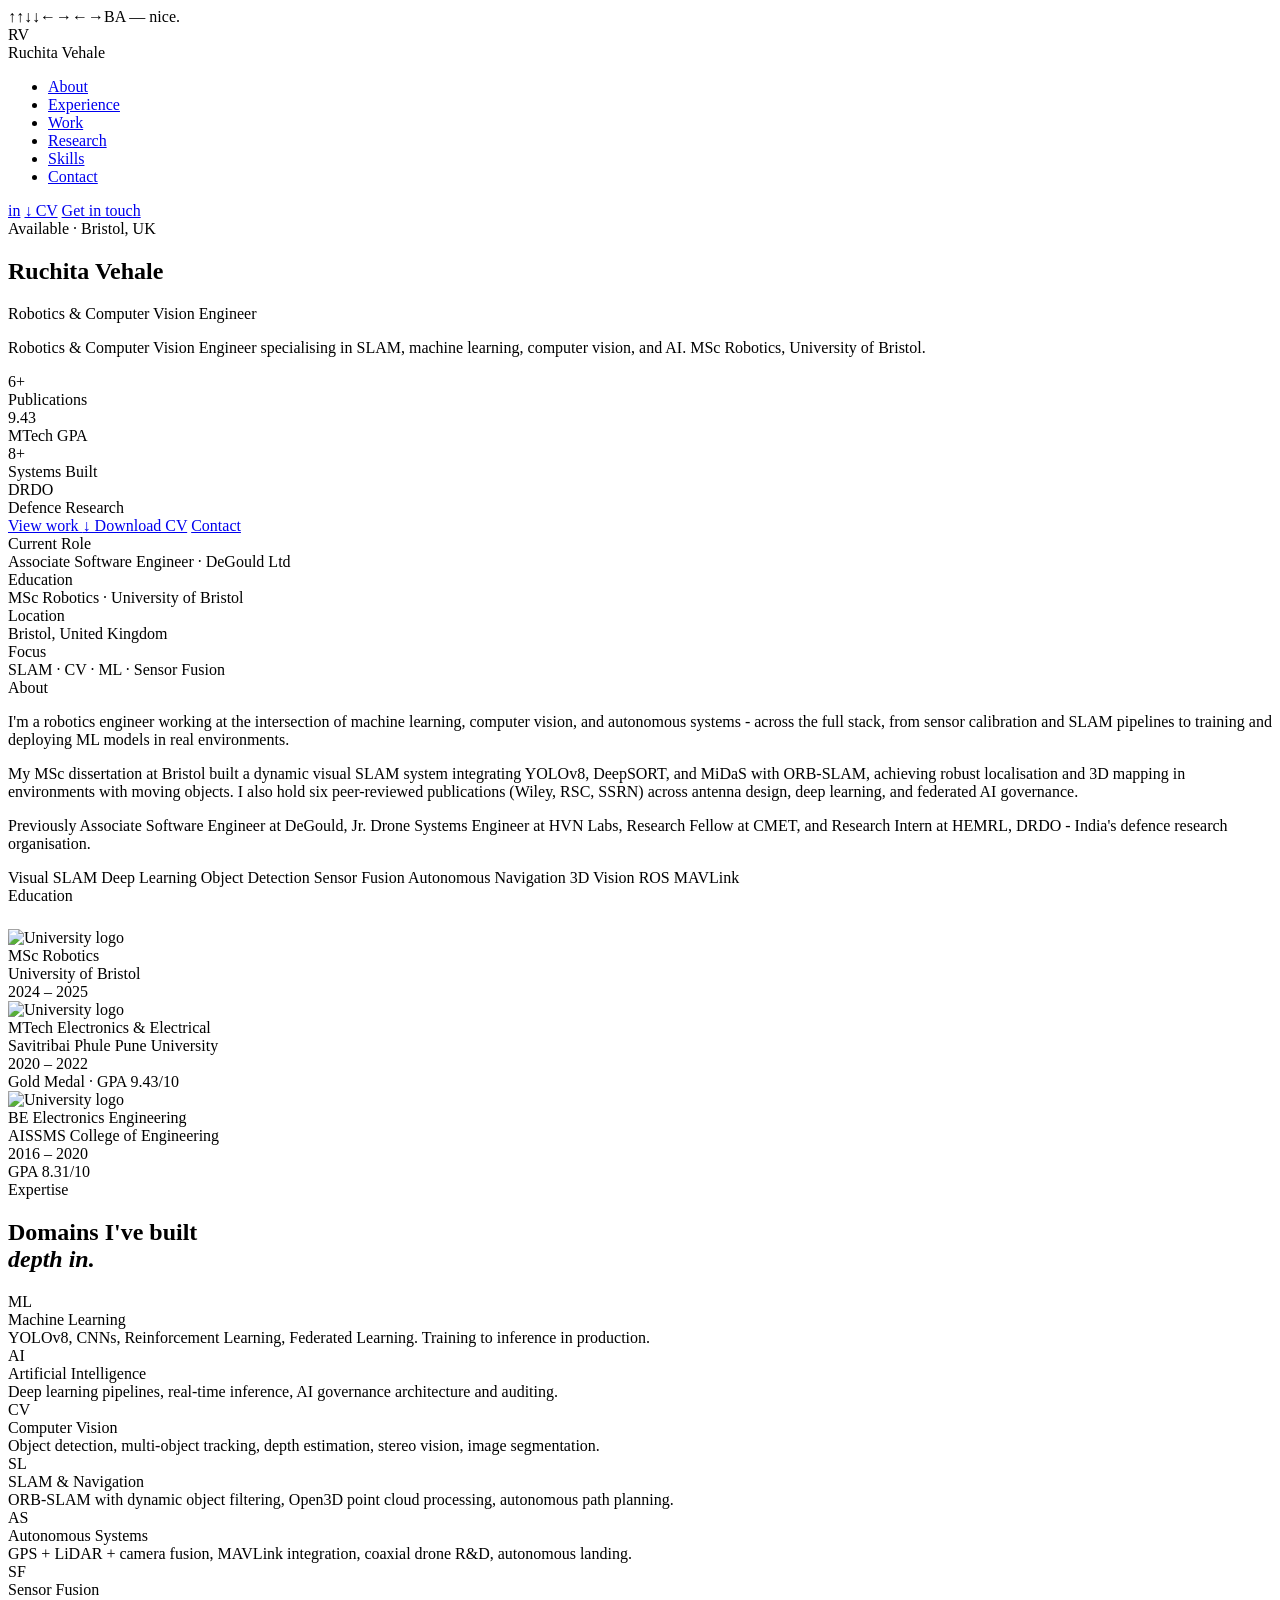
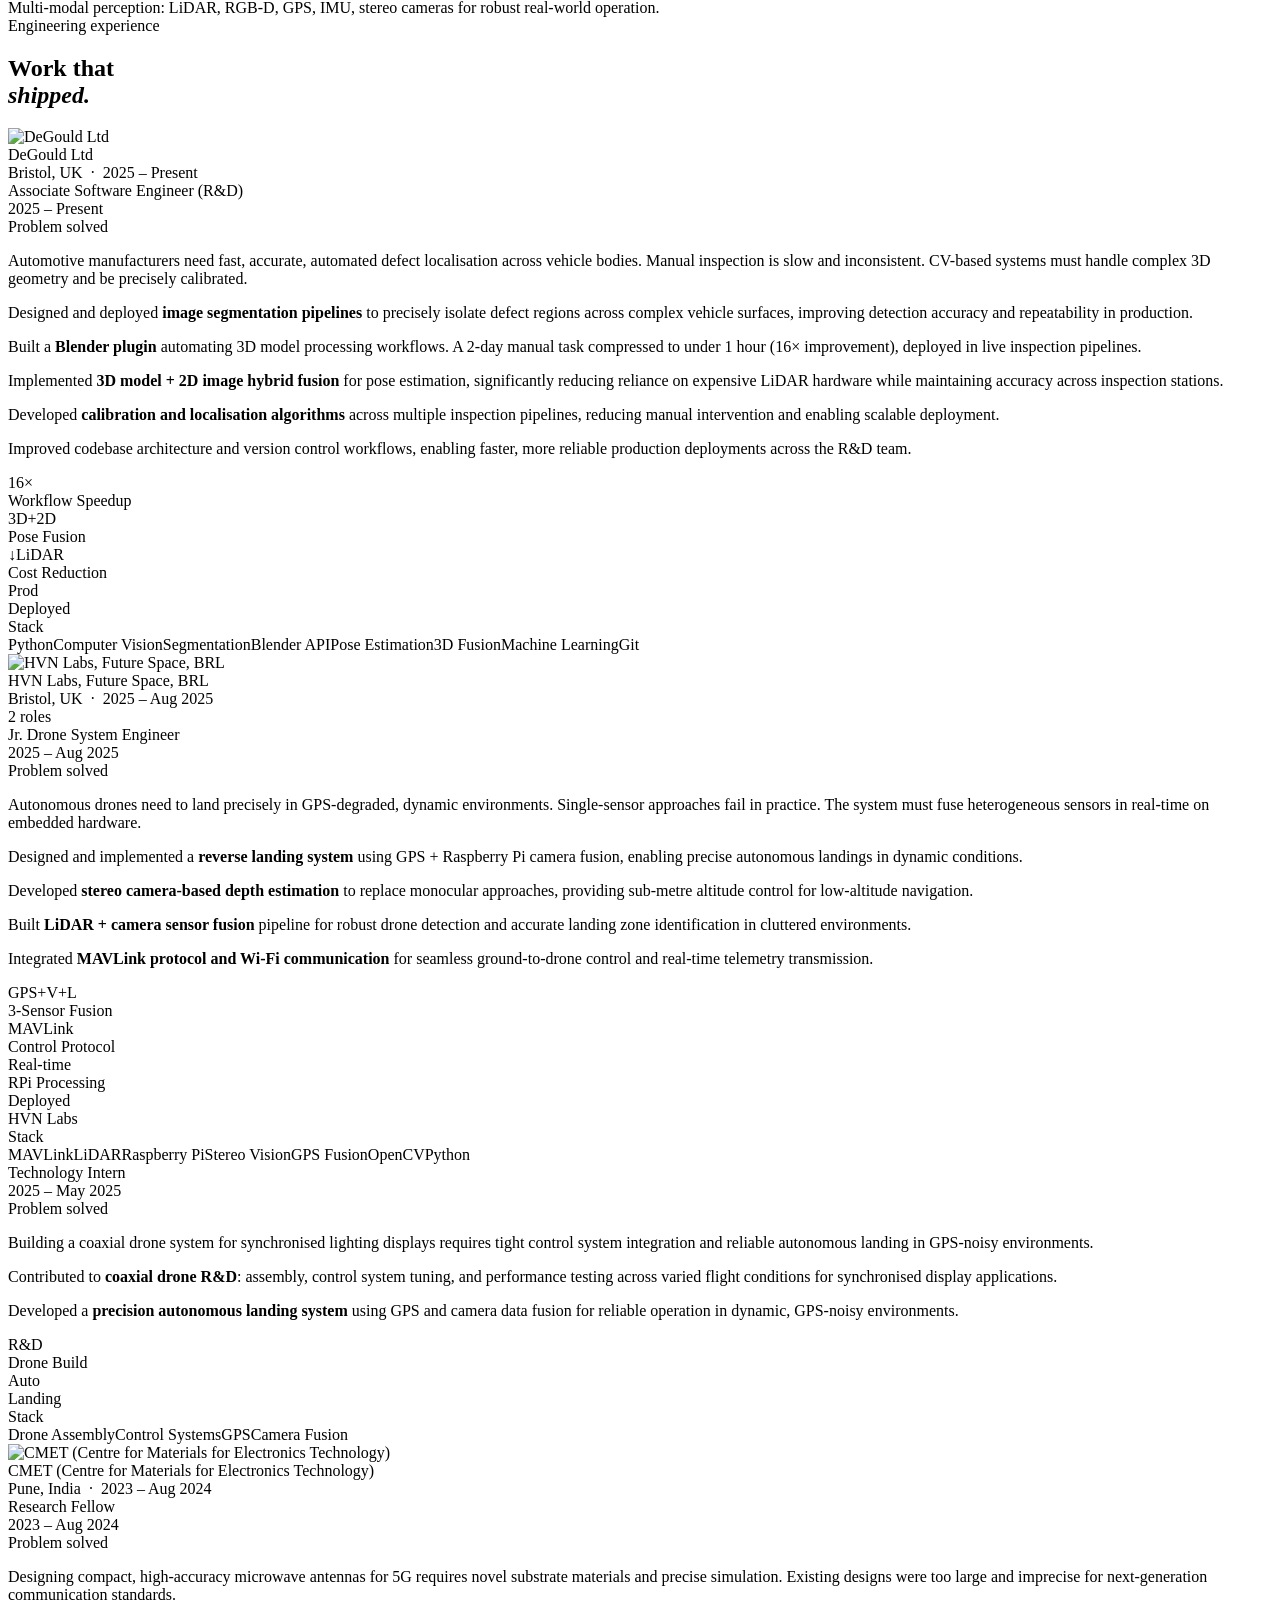
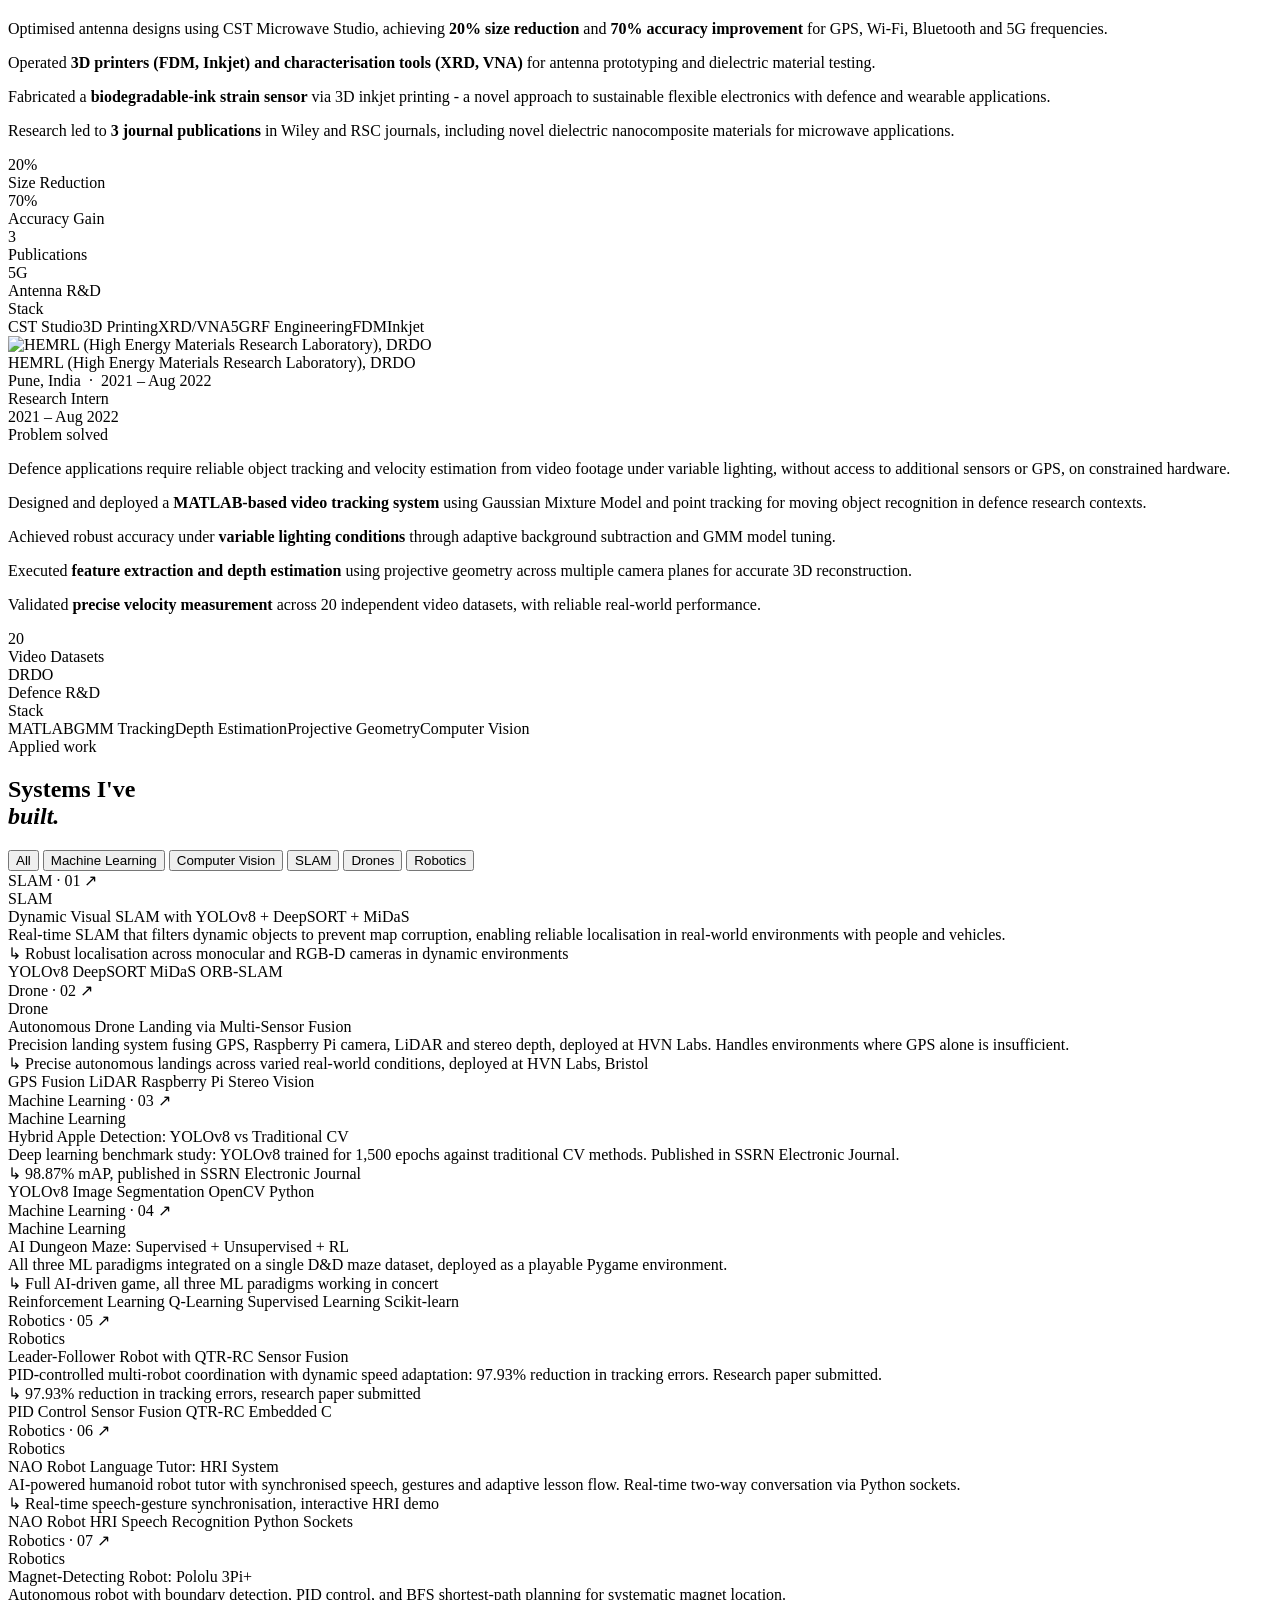
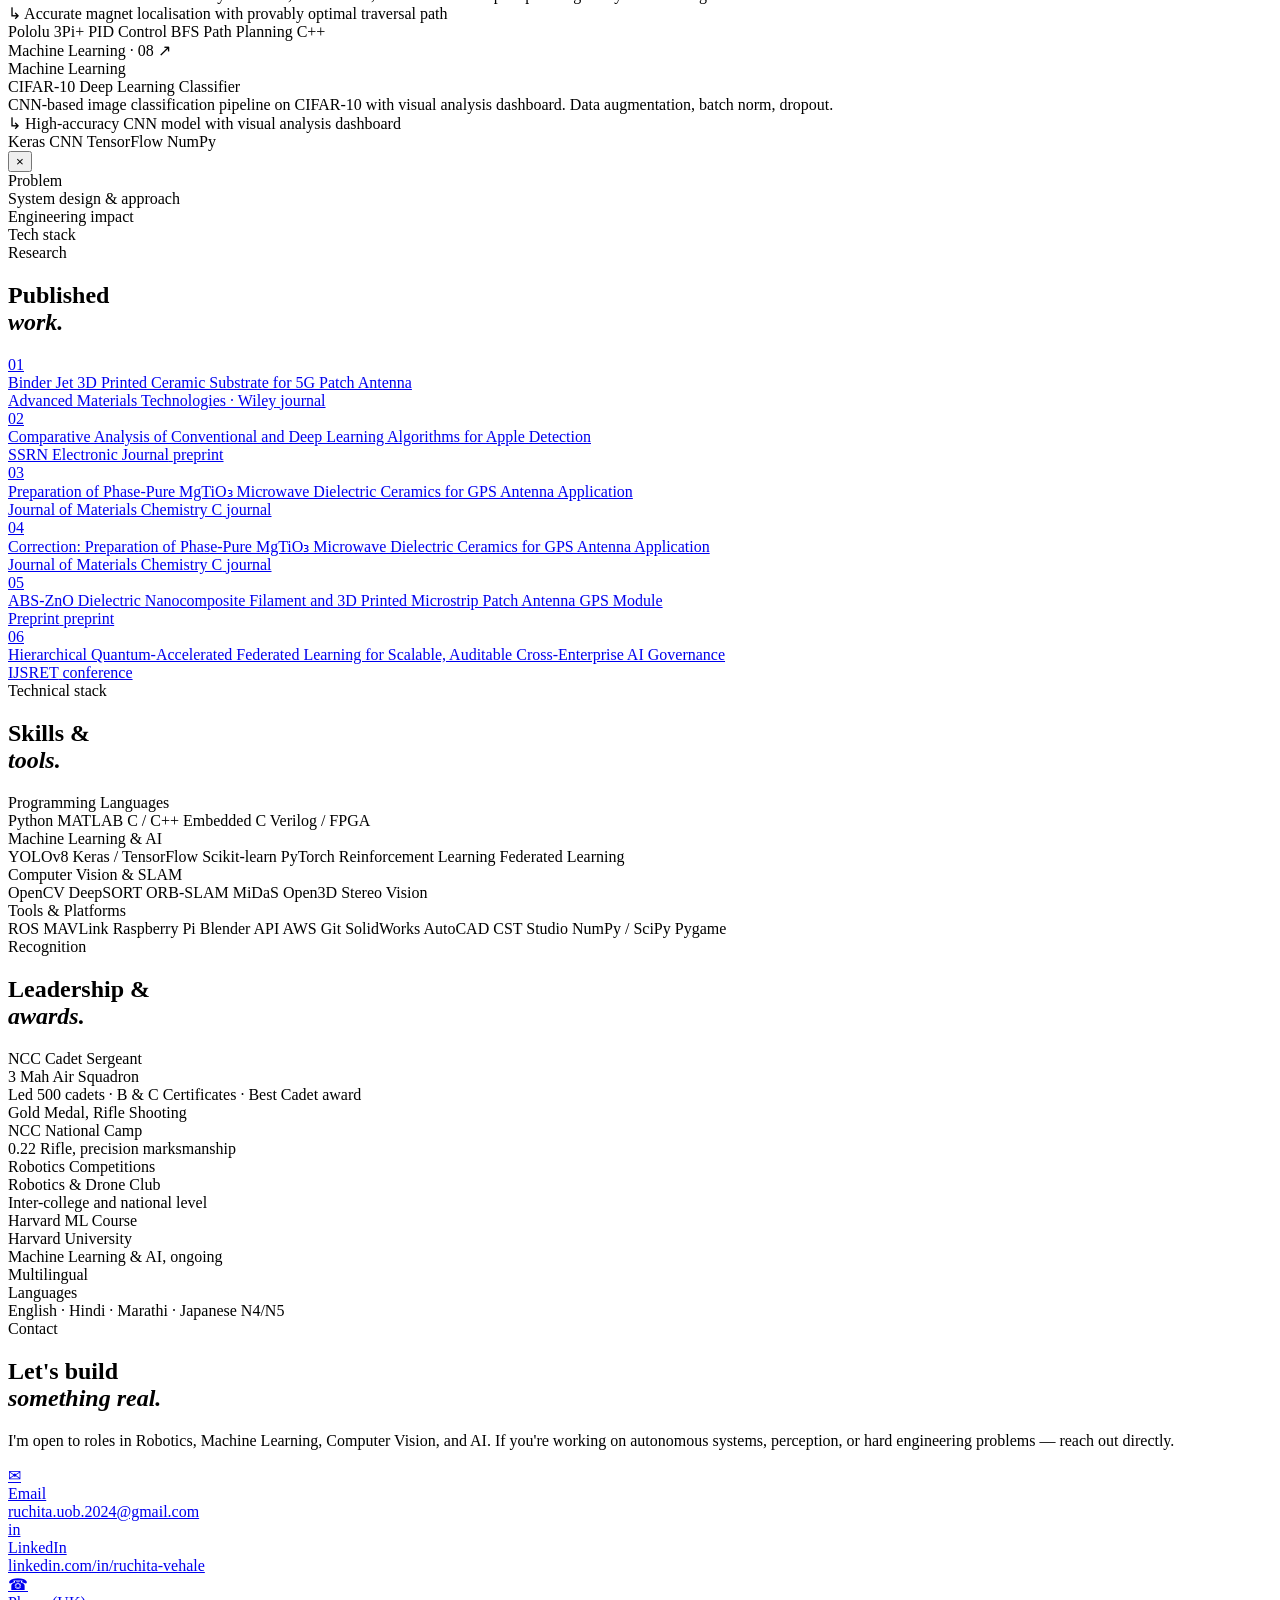
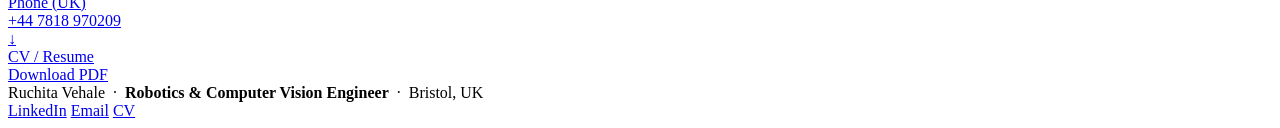
==== public/index.html @ 8216a01f "Sarang-portfolio" ====
<!DOCTYPE html>
<html lang="en-GB">
<head>
	<meta name="generator" content="Hugo 0.161.1"><script src="/livereload.js?mindelay=10&amp;v=2&amp;port=1313&amp;path=livereload" data-no-instant defer></script>
  <meta charset="UTF-8">
  <meta name="viewport" content="width=device-width, initial-scale=1.0">
  <meta name="description" content="Robotics &amp; Computer Vision Engineer · Robotics &amp; Computer Vision Engineer specialising in SLAM, machine learning, computer vision, and AI. MSc Robotics, University of Bristol.">
  <meta property="og:title" content="Ruchita Vehale — Robotics &amp; Computer Vision Engineer">
  <meta property="og:description" content="Robotics &amp; Computer Vision Engineer specialising in SLAM, machine learning, computer vision, and AI. MSc Robotics, University of Bristol.">
  <title>Ruchita Vehale — Robotics &amp; Computer Vision Engineer</title>
  <link rel="preconnect" href="https://fonts.googleapis.com">
  <link rel="preconnect" href="https://fonts.gstatic.com" crossorigin>
  <link href="https://fonts.googleapis.com/css2?family=Cormorant+Garamond:ital,wght@0,300;0,400;0,600;1,300;1,400&family=DM+Mono:wght@300;400;500&family=Outfit:wght@300;400;500&display=swap" rel="stylesheet">
  <link rel="stylesheet" href="/css/main.css">
</head>
<body>

<div id="cur"></div>
<div id="cur-ring"></div>


<div class="konami-flash"></div>
<div class="konami-msg">↑↑↓↓←→←→BA — nice.</div>

<nav id="nav">
  <div class="nav-inner">
    <div class="nav-logo">
      <div class="nav-mark" title="Triple-click me">RV</div>
      Ruchita Vehale
    </div>
    <ul class="nav-links">
      <li><a href="#about">About</a></li>
      <li><a href="#experience">Experience</a></li>
      <li><a href="#projects">Work</a></li>
      <li><a href="#publications">Research</a></li>
      <li><a href="#skills">Skills</a></li>
      <li><a href="#contact">Contact</a></li>
    </ul>
    <div class="nav-end">
      
      <a href="https://www.linkedin.com/in/ruchita-vehale" target="_blank" rel="noopener" class="nav-li">in</a>
      
      
      <a href="/files/Ruchita_Vehale_Resume.pdf" download class="nav-cv nav-cv-gold">↓&thinsp;CV</a>
      
      <a href="#contact" class="nav-hire"
         onclick="event.preventDefault();document.getElementById('contact').scrollIntoView({behavior:'smooth'})">
        Get in touch
      </a>
    </div>
  </div>
</nav>





<section id="hero" class="z1">

  <div class="hero-content">
    
    <div class="avail">
      <span class="avail-dot"></span>
      Available · Bristol, UK
    </div>
    

    <h1 class="hero-h">
      Ruchita Vehale
    </h1>

    <div class="hero-role">Robotics &amp; Computer Vision Engineer</div>

    <p class="hero-desc">Robotics &amp; Computer Vision Engineer specialising in SLAM, machine learning, computer vision, and AI. MSc Robotics, University of Bristol.</p>

    
    <div class="hero-stats">
      
      <div class="hs-item">
        <div class="hs-val">6&#43;</div>
        <div class="hs-lbl">Publications</div>
      </div>
      
      <div class="hs-item">
        <div class="hs-val">9.43</div>
        <div class="hs-lbl">MTech GPA</div>
      </div>
      
      <div class="hs-item">
        <div class="hs-val">8&#43;</div>
        <div class="hs-lbl">Systems Built</div>
      </div>
      
      <div class="hs-item">
        <div class="hs-val">DRDO</div>
        <div class="hs-lbl">Defence Research</div>
      </div>
      
    </div>

    <div class="hero-ctas">
      <a href="#projects" class="btn btn-a"
         onclick="event.preventDefault();document.getElementById('projects').scrollIntoView({behavior:'smooth'})">
        View work
      </a>
      
      <a href="/files/Ruchita_Vehale_Resume.pdf" download class="btn btn-c">↓ Download CV</a>
      
      <a href="#contact" class="btn btn-b"
         onclick="event.preventDefault();document.getElementById('contact').scrollIntoView({behavior:'smooth'})">
        Contact
      </a>
    </div>
  </div>

  
  <div class="hero-meta">
    <div class="hero-meta-item">
      <div class="hmi-key">Current Role</div>
      <div class="hmi-val">Associate Software Engineer · DeGould Ltd</div>
    </div>
    <div class="hero-meta-item">
      <div class="hmi-key">Education</div>
      <div class="hmi-val">MSc Robotics · University of Bristol</div>
    </div>
    <div class="hero-meta-item">
      <div class="hmi-key">Location</div>
      <div class="hmi-val">Bristol, United Kingdom</div>
    </div>
    <div class="hero-meta-item">
      <div class="hmi-key">Focus</div>
      <div class="hmi-val">SLAM · CV · ML · Sensor Fusion</div>
    </div>
  </div>
</section>


<section id="about" class="z1 alt pad">
  <div class="w">
    <div class="label rv">About</div>
    <div class="about-grid">
      <div class="about-text rv">
        <p>I&#39;m a robotics engineer working at the intersection of machine learning, computer vision, and autonomous systems - across the full stack, from sensor calibration and SLAM pipelines to training and deploying ML models in real environments.</p>
        <p>My MSc dissertation at Bristol built a dynamic visual SLAM system integrating YOLOv8, DeepSORT, and MiDaS with ORB-SLAM, achieving robust localisation and 3D mapping in environments with moving objects. I also hold six peer-reviewed publications (Wiley, RSC, SSRN) across antenna design, deep learning, and federated AI governance.</p>
        <p>Previously Associate Software Engineer at DeGould, Jr. Drone Systems Engineer at HVN Labs, Research Fellow at CMET, and Research Intern at HEMRL, DRDO - India&#39;s defence research organisation.</p>
        <div class="about-tags">
          <span class="atag">Visual SLAM</span>
          <span class="atag">Deep Learning</span>
          <span class="atag">Object Detection</span>
          <span class="atag">Sensor Fusion</span>
          <span class="atag">Autonomous Navigation</span>
          <span class="atag">3D Vision</span>
          <span class="atag">ROS</span>
          <span class="atag">MAVLink</span>
        </div>
      </div>
      <div class="rv d1">
        <div class="label" style="margin-bottom:24px;">Education</div>
        <div class="edu-stack">
          
          <div class="edu-item">
            <div class="edu-header">
              <img src="/images/logo-bristol.png" alt="University logo" class="edu-logo">
              <div class="edu-info">
                <div class="edu-deg">MSc Robotics</div>
                <div class="edu-sch">University of Bristol</div>
                <div class="edu-date">2024 – 2025</div>
                
              </div>
            </div>
          </div>
          
          <div class="edu-item">
            <div class="edu-header">
              <img src="/images/logo-sppu.png" alt="University logo" class="edu-logo">
              <div class="edu-info">
                <div class="edu-deg">MTech Electronics &amp; Electrical</div>
                <div class="edu-sch">Savitribai Phule Pune University</div>
                <div class="edu-date">2020 – 2022</div>
                <div class="edu-note">Gold Medal · GPA 9.43/10</div>
              </div>
            </div>
          </div>
          
          <div class="edu-item">
            <div class="edu-header">
              <img src="/images/logo-aissms.png" alt="University logo" class="edu-logo">
              <div class="edu-info">
                <div class="edu-deg">BE Electronics Engineering</div>
                <div class="edu-sch">AISSMS College of Engineering</div>
                <div class="edu-date">2016 – 2020</div>
                <div class="edu-note">GPA 8.31/10</div>
              </div>
            </div>
          </div>
          
        </div>
      </div>
    </div>
  </div>
</section>


<section id="expertise" class="z1 alt pad">
  <div class="w">
    <div class="label rv">Expertise</div>
    <h2 class="display rv">Domains I've built<br><em>depth in.</em></h2>
    <div class="exp-grid">
      
      <div class="ex-card rv">
        <div class="ex-glyph">ML</div>
        <div class="ex-title">Machine Learning</div>
        <div class="ex-desc">YOLOv8, CNNs, Reinforcement Learning, Federated Learning. Training to inference in production.</div>
      </div>
      
      <div class="ex-card rv">
        <div class="ex-glyph">AI</div>
        <div class="ex-title">Artificial Intelligence</div>
        <div class="ex-desc">Deep learning pipelines, real-time inference, AI governance architecture and auditing.</div>
      </div>
      
      <div class="ex-card rv">
        <div class="ex-glyph">CV</div>
        <div class="ex-title">Computer Vision</div>
        <div class="ex-desc">Object detection, multi-object tracking, depth estimation, stereo vision, image segmentation.</div>
      </div>
      
      <div class="ex-card rv">
        <div class="ex-glyph">SL</div>
        <div class="ex-title">SLAM &amp; Navigation</div>
        <div class="ex-desc">ORB-SLAM with dynamic object filtering, Open3D point cloud processing, autonomous path planning.</div>
      </div>
      
      <div class="ex-card rv">
        <div class="ex-glyph">AS</div>
        <div class="ex-title">Autonomous Systems</div>
        <div class="ex-desc">GPS &#43; LiDAR &#43; camera fusion, MAVLink integration, coaxial drone R&amp;D, autonomous landing.</div>
      </div>
      
      <div class="ex-card rv">
        <div class="ex-glyph">SF</div>
        <div class="ex-title">Sensor Fusion</div>
        <div class="ex-desc">Multi-modal perception: LiDAR, RGB-D, GPS, IMU, stereo cameras for robust real-world operation.</div>
      </div>
      
    </div>
  </div>
</section>


<section id="experience" class="z1 pad">
  <div class="w">
    <div class="label rv">Engineering experience</div>
    <h2 class="display rv">Work that<br><em>shipped.</em></h2>

    
    

    
    
    
      
        
      
    
      
        
      
    
      
    
      
        
      
    
      
        
      
    

    <div class="exp-timeline rv">
      
        

        
        
        
          
            
          
        
          
        
          
        
          
        
          
        

        
        

        <div class="exp-company">

          
          <div class="exp-co-header">
            
            <img src="/images/logo-degould.png" alt="DeGould Ltd" class="exp-co-logo" loading="lazy">
            
            <div class="exp-co-info">
              <div class="exp-co-name">DeGould Ltd</div>
              <div class="exp-co-meta">
                Bristol, UK
                &nbsp;·&nbsp;
                 2025 – Present
              </div>
            </div>
            
          </div>

          
          <div class="exp-roles">
            
            <div class="exp-role">
              <div class="exp-role-grid">

                
                <div>
                  <div class="ep-role">Associate Software Engineer (R&amp;D)</div>
                  <div class="ep-meta"> 2025 – Present</div>
                  
                  <div class="ep-prob">
                    <div class="ep-prob-lbl">Problem solved</div>
                    <p>Automotive manufacturers need fast, accurate, automated defect localisation across vehicle bodies. Manual inspection is slow and inconsistent. CV-based systems must handle complex 3D geometry and be precisely calibrated.</p>
                  </div>
                  
                  <div class="ep-body"><p>Designed and deployed <strong>image segmentation pipelines</strong> to precisely isolate defect regions across complex vehicle surfaces, improving detection accuracy and repeatability in production.</p>
<p>Built a <strong>Blender plugin</strong> automating 3D model processing workflows. A 2-day manual task compressed to under 1 hour (16× improvement), deployed in live inspection pipelines.</p>
<p>Implemented <strong>3D model + 2D image hybrid fusion</strong> for pose estimation, significantly reducing reliance on expensive LiDAR hardware while maintaining accuracy across inspection stations.</p>
<p>Developed <strong>calibration and localisation algorithms</strong> across multiple inspection pipelines, reducing manual intervention and enabling scalable deployment.</p>
<p>Improved codebase architecture and version control workflows, enabling faster, more reliable production deployments across the R&amp;D team.</p>
</div>
                </div>

                
                <div>
                  
                  <div class="ep-imp">
                    
                    <div class="eib">
                      <div class="eib-v">16×</div>
                      <div class="eib-k">Workflow Speedup</div>
                    </div>
                    
                    <div class="eib">
                      <div class="eib-v">3D&#43;2D</div>
                      <div class="eib-k">Pose Fusion</div>
                    </div>
                    
                    <div class="eib">
                      <div class="eib-v">↓LiDAR</div>
                      <div class="eib-k">Cost Reduction</div>
                    </div>
                    
                    <div class="eib">
                      <div class="eib-v">Prod</div>
                      <div class="eib-k">Deployed</div>
                    </div>
                    
                  </div>
                  
                  
                  <div class="ep-stk-lbl">Stack</div>
                  <div class="ep-tags">
                    <span class="etag">Python</span><span class="etag">Computer Vision</span><span class="etag">Segmentation</span><span class="etag">Blender API</span><span class="etag">Pose Estimation</span><span class="etag">3D Fusion</span><span class="etag">Machine Learning</span><span class="etag">Git</span>
                  </div>
                  
                </div>

              </div>
            </div>
            
          </div>

        </div>
      
        

        
        
        
          
        
          
            
          
        
          
            
          
        
          
        
          
        

        
        

        <div class="exp-company">

          
          <div class="exp-co-header">
            
            <img src="/images/logo-hvn.svg" alt="HVN Labs, Future Space, BRL" class="exp-co-logo" loading="lazy">
            
            <div class="exp-co-info">
              <div class="exp-co-name">HVN Labs, Future Space, BRL</div>
              <div class="exp-co-meta">
                Bristol, UK
                &nbsp;·&nbsp;
                 2025 – Aug 2025
              </div>
            </div>
            
            <div class="exp-co-badge">2 roles</div>
            
          </div>

          
          <div class="exp-roles">
            
            <div class="exp-role">
              <div class="exp-role-grid">

                
                <div>
                  <div class="ep-role">Jr. Drone System Engineer</div>
                  <div class="ep-meta"> 2025 – Aug 2025</div>
                  
                  <div class="ep-prob">
                    <div class="ep-prob-lbl">Problem solved</div>
                    <p>Autonomous drones need to land precisely in GPS-degraded, dynamic environments. Single-sensor approaches fail in practice. The system must fuse heterogeneous sensors in real-time on embedded hardware.</p>
                  </div>
                  
                  <div class="ep-body"><p>Designed and implemented a <strong>reverse landing system</strong> using GPS + Raspberry Pi camera fusion, enabling precise autonomous landings in dynamic conditions.</p>
<p>Developed <strong>stereo camera-based depth estimation</strong> to replace monocular approaches, providing sub-metre altitude control for low-altitude navigation.</p>
<p>Built <strong>LiDAR + camera sensor fusion</strong> pipeline for robust drone detection and accurate landing zone identification in cluttered environments.</p>
<p>Integrated <strong>MAVLink protocol and Wi-Fi communication</strong> for seamless ground-to-drone control and real-time telemetry transmission.</p>
</div>
                </div>

                
                <div>
                  
                  <div class="ep-imp">
                    
                    <div class="eib">
                      <div class="eib-v">GPS&#43;V&#43;L</div>
                      <div class="eib-k">3-Sensor Fusion</div>
                    </div>
                    
                    <div class="eib">
                      <div class="eib-v">MAVLink</div>
                      <div class="eib-k">Control Protocol</div>
                    </div>
                    
                    <div class="eib">
                      <div class="eib-v">Real-time</div>
                      <div class="eib-k">RPi Processing</div>
                    </div>
                    
                    <div class="eib">
                      <div class="eib-v">Deployed</div>
                      <div class="eib-k">HVN Labs</div>
                    </div>
                    
                  </div>
                  
                  
                  <div class="ep-stk-lbl">Stack</div>
                  <div class="ep-tags">
                    <span class="etag">MAVLink</span><span class="etag">LiDAR</span><span class="etag">Raspberry Pi</span><span class="etag">Stereo Vision</span><span class="etag">GPS Fusion</span><span class="etag">OpenCV</span><span class="etag">Python</span>
                  </div>
                  
                </div>

              </div>
            </div>
            
            <div class="exp-role">
              <div class="exp-role-grid">

                
                <div>
                  <div class="ep-role">Technology Intern</div>
                  <div class="ep-meta"> 2025 – May 2025</div>
                  
                  <div class="ep-prob">
                    <div class="ep-prob-lbl">Problem solved</div>
                    <p>Building a coaxial drone system for synchronised lighting displays requires tight control system integration and reliable autonomous landing in GPS-noisy environments.</p>
                  </div>
                  
                  <div class="ep-body"><p>Contributed to <strong>coaxial drone R&amp;D</strong>: assembly, control system tuning, and performance testing across varied flight conditions for synchronised display applications.</p>
<p>Developed a <strong>precision autonomous landing system</strong> using GPS and camera data fusion for reliable operation in dynamic, GPS-noisy environments.</p>
</div>
                </div>

                
                <div>
                  
                  <div class="ep-imp">
                    
                    <div class="eib">
                      <div class="eib-v">R&amp;D</div>
                      <div class="eib-k">Drone Build</div>
                    </div>
                    
                    <div class="eib">
                      <div class="eib-v">Auto</div>
                      <div class="eib-k">Landing</div>
                    </div>
                    
                  </div>
                  
                  
                  <div class="ep-stk-lbl">Stack</div>
                  <div class="ep-tags">
                    <span class="etag">Drone Assembly</span><span class="etag">Control Systems</span><span class="etag">GPS</span><span class="etag">Camera Fusion</span>
                  </div>
                  
                </div>

              </div>
            </div>
            
          </div>

        </div>
      
        

        
        
        
          
        
          
        
          
        
          
            
          
        
          
        

        
        

        <div class="exp-company">

          
          <div class="exp-co-header">
            
            <img src="/images/logo-cmet.jpg" alt="CMET (Centre for Materials for Electronics Technology)" class="exp-co-logo" loading="lazy">
            
            <div class="exp-co-info">
              <div class="exp-co-name">CMET (Centre for Materials for Electronics Technology)</div>
              <div class="exp-co-meta">
                Pune, India
                &nbsp;·&nbsp;
                 2023 – Aug 2024
              </div>
            </div>
            
          </div>

          
          <div class="exp-roles">
            
            <div class="exp-role">
              <div class="exp-role-grid">

                
                <div>
                  <div class="ep-role">Research Fellow</div>
                  <div class="ep-meta"> 2023 – Aug 2024</div>
                  
                  <div class="ep-prob">
                    <div class="ep-prob-lbl">Problem solved</div>
                    <p>Designing compact, high-accuracy microwave antennas for 5G requires novel substrate materials and precise simulation. Existing designs were too large and imprecise for next-generation communication standards.</p>
                  </div>
                  
                  <div class="ep-body"><p>Optimised antenna designs using CST Microwave Studio, achieving <strong>20% size reduction</strong> and <strong>70% accuracy improvement</strong> for GPS, Wi-Fi, Bluetooth and 5G frequencies.</p>
<p>Operated <strong>3D printers (FDM, Inkjet) and characterisation tools (XRD, VNA)</strong> for antenna prototyping and dielectric material testing.</p>
<p>Fabricated a <strong>biodegradable-ink strain sensor</strong> via 3D inkjet printing - a novel approach to sustainable flexible electronics with defence and wearable applications.</p>
<p>Research led to <strong>3 journal publications</strong> in Wiley and RSC journals, including novel dielectric nanocomposite materials for microwave applications.</p>
</div>
                </div>

                
                <div>
                  
                  <div class="ep-imp">
                    
                    <div class="eib">
                      <div class="eib-v">20%</div>
                      <div class="eib-k">Size Reduction</div>
                    </div>
                    
                    <div class="eib">
                      <div class="eib-v">70%</div>
                      <div class="eib-k">Accuracy Gain</div>
                    </div>
                    
                    <div class="eib">
                      <div class="eib-v">3</div>
                      <div class="eib-k">Publications</div>
                    </div>
                    
                    <div class="eib">
                      <div class="eib-v">5G</div>
                      <div class="eib-k">Antenna R&amp;D</div>
                    </div>
                    
                  </div>
                  
                  
                  <div class="ep-stk-lbl">Stack</div>
                  <div class="ep-tags">
                    <span class="etag">CST Studio</span><span class="etag">3D Printing</span><span class="etag">XRD/VNA</span><span class="etag">5G</span><span class="etag">RF Engineering</span><span class="etag">FDM</span><span class="etag">Inkjet</span>
                  </div>
                  
                </div>

              </div>
            </div>
            
          </div>

        </div>
      
        

        
        
        
          
        
          
        
          
        
          
        
          
            
          
        

        
        

        <div class="exp-company">

          
          <div class="exp-co-header">
            
            <img src="/images/logo-drdo.png" alt="HEMRL (High Energy Materials Research Laboratory), DRDO" class="exp-co-logo" loading="lazy">
            
            <div class="exp-co-info">
              <div class="exp-co-name">HEMRL (High Energy Materials Research Laboratory), DRDO</div>
              <div class="exp-co-meta">
                Pune, India
                &nbsp;·&nbsp;
                 2021 – Aug 2022
              </div>
            </div>
            
          </div>

          
          <div class="exp-roles">
            
            <div class="exp-role">
              <div class="exp-role-grid">

                
                <div>
                  <div class="ep-role">Research Intern</div>
                  <div class="ep-meta"> 2021 – Aug 2022</div>
                  
                  <div class="ep-prob">
                    <div class="ep-prob-lbl">Problem solved</div>
                    <p>Defence applications require reliable object tracking and velocity estimation from video footage under variable lighting, without access to additional sensors or GPS, on constrained hardware.</p>
                  </div>
                  
                  <div class="ep-body"><p>Designed and deployed a <strong>MATLAB-based video tracking system</strong> using Gaussian Mixture Model and point tracking for moving object recognition in defence research contexts.</p>
<p>Achieved robust accuracy under <strong>variable lighting conditions</strong> through adaptive background subtraction and GMM model tuning.</p>
<p>Executed <strong>feature extraction and depth estimation</strong> using projective geometry across multiple camera planes for accurate 3D reconstruction.</p>
<p>Validated <strong>precise velocity measurement</strong> across 20 independent video datasets, with reliable real-world performance.</p>
</div>
                </div>

                
                <div>
                  
                  <div class="ep-imp">
                    
                    <div class="eib">
                      <div class="eib-v">20</div>
                      <div class="eib-k">Video Datasets</div>
                    </div>
                    
                    <div class="eib">
                      <div class="eib-v">DRDO</div>
                      <div class="eib-k">Defence R&amp;D</div>
                    </div>
                    
                  </div>
                  
                  
                  <div class="ep-stk-lbl">Stack</div>
                  <div class="ep-tags">
                    <span class="etag">MATLAB</span><span class="etag">GMM Tracking</span><span class="etag">Depth Estimation</span><span class="etag">Projective Geometry</span><span class="etag">Computer Vision</span>
                  </div>
                  
                </div>

              </div>
            </div>
            
          </div>

        </div>
      
    </div>
  </div>
</section>


<section id="projects" class="z1 alt pad">
  <div class="w">
    <div class="label rv">Applied work</div>
    <h2 class="display rv">Systems I've<br><em>built.</em></h2>

    <div class="proj-filter rv">
      <button class="pf on" onclick="filterProj('all',this)">All</button>
      <button class="pf" onclick="filterProj('ml',this)">Machine Learning</button>
      <button class="pf" onclick="filterProj('cv',this)">Computer Vision</button>
      <button class="pf" onclick="filterProj('slam',this)">SLAM</button>
      <button class="pf" onclick="filterProj('drone',this)">Drones</button>
      <button class="pf" onclick="filterProj('robot',this)">Robotics</button>
    </div>

    
    

    <div class="proj-grid rv">
      
      
      
      
      

      <div class="proj-card"
           data-filter="slam,ml,cv"
           data-category="SLAM"
           data-title="Dynamic Visual SLAM with YOLOv8 &#43; DeepSORT &#43; MiDaS"
           data-problem="Standard SLAM systems assume a static world. In real environments (hospitals, warehouses, streets), moving people and vehicles cause feature point corruption, leading to catastrophic mislocalisation and map drift. This makes SLAM unreliable for practical deployment."
           data-approach="Integrated YOLOv8 for real-time object detection, DeepSORT for multi-object temporal tracking, and MiDaS for monocular depth estimation. Detected dynamic objects are semantically masked before ORB-SLAM processes feature points. Open3D handles point cloud refinement and loop closure. Pipeline runs at near real-time on RGB-D cameras."
           data-result="Robust localisation across monocular and RGB-D cameras in dynamic environments"
           data-impact='[{&#34;label&#34;:&#34;Object Filtering&#34;,&#34;value&#34;:&#34;Dynamic&#34;},{&#34;label&#34;:&#34;Backend&#34;,&#34;value&#34;:&#34;ORB-SLAM&#34;},{&#34;label&#34;:&#34;Camera Support&#34;,&#34;value&#34;:&#34;RGB-D&#34;},{&#34;label&#34;:&#34;Point Cloud&#34;,&#34;value&#34;:&#34;Open3D&#34;}]'
           data-tags="YOLOv8,DeepSORT,MiDaS,ORB-SLAM,Open3D,Python,ROS"
           onclick="openModal(this)">

        <div class="proj-idx">
          <span>SLAM · 01</span>
          <span class="proj-idx-arrow">↗</span>
        </div>

        <div class="proj-cat">SLAM</div>
        <div class="proj-title">Dynamic Visual SLAM with YOLOv8 &#43; DeepSORT &#43; MiDaS</div>
        <div class="proj-sum">Real-time SLAM that filters dynamic objects to prevent map corruption, enabling reliable localisation in real-world environments with people and vehicles.</div>
        <div class="proj-result">↳ Robust localisation across monocular and RGB-D cameras in dynamic environments</div>
        <div class="proj-stags">
          
          <span class="proj-stag">YOLOv8</span>
          
          <span class="proj-stag">DeepSORT</span>
          
          <span class="proj-stag">MiDaS</span>
          
          <span class="proj-stag">ORB-SLAM</span>
          
        </div>
      </div>
      
      
      
      
      

      <div class="proj-card"
           data-filter="drone,cv"
           data-category="Drone"
           data-title="Autonomous Drone Landing via Multi-Sensor Fusion"
           data-problem="Autonomous drones need to land precisely in GPS-degraded, dynamic, visually challenging environments. Single-sensor approaches (GPS-only or camera-only) fail in practice. The system must fuse heterogeneous sensor data in real-time on embedded hardware."
           data-approach="Fused GPS position, Raspberry Pi camera visual odometry, and LiDAR range measurements using a sensor fusion architecture. Implemented reverse landing logic via MAVLink protocol. Extended with stereo camera-based depth estimation for sub-metre altitude control. All processing on Raspberry Pi in real-time."
           data-result="Precise autonomous landings across varied real-world conditions, deployed at HVN Labs, Bristol"
           data-impact='[{&#34;label&#34;:&#34;3-Sensor Fusion&#34;,&#34;value&#34;:&#34;GPS&#43;V&#43;L&#34;},{&#34;label&#34;:&#34;Protocol&#34;,&#34;value&#34;:&#34;MAVLink&#34;},{&#34;label&#34;:&#34;RPi&#34;,&#34;value&#34;:&#34;Real-time&#34;},{&#34;label&#34;:&#34;Deployed&#34;,&#34;value&#34;:&#34;HVN Labs&#34;}]'
           data-tags="GPS Fusion,LiDAR,Raspberry Pi,Stereo Vision,MAVLink,OpenCV,Python"
           onclick="openModal(this)">

        <div class="proj-idx">
          <span>Drone · 02</span>
          <span class="proj-idx-arrow">↗</span>
        </div>

        <div class="proj-cat">Drone</div>
        <div class="proj-title">Autonomous Drone Landing via Multi-Sensor Fusion</div>
        <div class="proj-sum">Precision landing system fusing GPS, Raspberry Pi camera, LiDAR and stereo depth, deployed at HVN Labs. Handles environments where GPS alone is insufficient.</div>
        <div class="proj-result">↳ Precise autonomous landings across varied real-world conditions, deployed at HVN Labs, Bristol</div>
        <div class="proj-stags">
          
          <span class="proj-stag">GPS Fusion</span>
          
          <span class="proj-stag">LiDAR</span>
          
          <span class="proj-stag">Raspberry Pi</span>
          
          <span class="proj-stag">Stereo Vision</span>
          
        </div>
      </div>
      
      
      
      
      

      <div class="proj-card"
           data-filter="ml,cv"
           data-category="Machine Learning"
           data-title="Hybrid Apple Detection: YOLOv8 vs Traditional CV"
           data-problem="Agricultural ML needs to be both accurate and computationally efficient. This benchmarks when modern deep learning (YOLOv8) is necessary versus when traditional CV is sufficient, a practical question for real deployment decisions."
           data-approach="Trained YOLOv8 for 1,500 epochs on a custom apple dataset with segmentation preprocessing. Benchmarked rigorously against traditional CV methods: Hough circle detection, contour analysis, and colour-based segmentation. Analysed accuracy-vs-compute trade-offs."
           data-result="98.87% mAP, published in SSRN Electronic Journal"
           data-impact='[{&#34;label&#34;:&#34;mAP Accuracy&#34;,&#34;value&#34;:&#34;98.87%&#34;},{&#34;label&#34;:&#34;Epochs&#34;,&#34;value&#34;:&#34;1500&#34;},{&#34;label&#34;:&#34;Published&#34;,&#34;value&#34;:&#34;SSRN&#34;},{&#34;label&#34;:&#34;Benchmarked&#34;,&#34;value&#34;:&#34;vs CV&#34;}]'
           data-tags="YOLOv8,Image Segmentation,OpenCV,Python,Deep Learning,Keras"
           onclick="openModal(this)">

        <div class="proj-idx">
          <span>Machine Learning · 03</span>
          <span class="proj-idx-arrow">↗</span>
        </div>

        <div class="proj-cat">Machine Learning</div>
        <div class="proj-title">Hybrid Apple Detection: YOLOv8 vs Traditional CV</div>
        <div class="proj-sum">Deep learning benchmark study: YOLOv8 trained for 1,500 epochs against traditional CV methods. Published in SSRN Electronic Journal.</div>
        <div class="proj-result">↳ 98.87% mAP, published in SSRN Electronic Journal</div>
        <div class="proj-stags">
          
          <span class="proj-stag">YOLOv8</span>
          
          <span class="proj-stag">Image Segmentation</span>
          
          <span class="proj-stag">OpenCV</span>
          
          <span class="proj-stag">Python</span>
          
        </div>
      </div>
      
      
      
      
      

      <div class="proj-card"
           data-filter="ml,robot"
           data-category="Machine Learning"
           data-title="AI Dungeon Maze: Supervised &#43; Unsupervised &#43; RL"
           data-problem="Most ML projects use a single paradigm. This integrates Supervised, Unsupervised, and Reinforcement Learning on a unified dataset to demonstrate how all three approaches complement each other."
           data-approach="Trained decision tree and SVM classifiers (Supervised) for maze state classification. Applied K-Means clustering (Unsupervised) to identify maze regions. Trained Q-learning agent (RL) for optimal navigation. All three models drive a playable Pygame environment."
           data-result="Full AI-driven game, all three ML paradigms working in concert"
           data-impact='[{&#34;label&#34;:&#34;ML Paradigms&#34;,&#34;value&#34;:&#34;3&#34;},{&#34;label&#34;:&#34;RL Agent&#34;,&#34;value&#34;:&#34;Q-Learning&#34;},{&#34;label&#34;:&#34;Live Demo&#34;,&#34;value&#34;:&#34;Pygame&#34;},{&#34;label&#34;:&#34;System&#34;,&#34;value&#34;:&#34;Unified&#34;}]'
           data-tags="Reinforcement Learning,Q-Learning,Supervised Learning,Scikit-learn,Pygame,Python"
           onclick="openModal(this)">

        <div class="proj-idx">
          <span>Machine Learning · 04</span>
          <span class="proj-idx-arrow">↗</span>
        </div>

        <div class="proj-cat">Machine Learning</div>
        <div class="proj-title">AI Dungeon Maze: Supervised &#43; Unsupervised &#43; RL</div>
        <div class="proj-sum">All three ML paradigms integrated on a single D&amp;D maze dataset, deployed as a playable Pygame environment.</div>
        <div class="proj-result">↳ Full AI-driven game, all three ML paradigms working in concert</div>
        <div class="proj-stags">
          
          <span class="proj-stag">Reinforcement Learning</span>
          
          <span class="proj-stag">Q-Learning</span>
          
          <span class="proj-stag">Supervised Learning</span>
          
          <span class="proj-stag">Scikit-learn</span>
          
        </div>
      </div>
      
      
      
      
      

      <div class="proj-card"
           data-filter="robot"
           data-category="Robotics"
           data-title="Leader-Follower Robot with QTR-RC Sensor Fusion"
           data-problem="Multi-robot coordination requires one robot to autonomously track another across varying speeds, directions and lighting, with minimal sensor payload and no external positioning system."
           data-approach="Implemented PID-based speed control with dynamic gain tuning for QTR-RC reflectance sensors. Sensor fusion across multiple readings reduces noise. Calibration routines handle ambient lighting variation. Applicable to swarm robotics at scale."
           data-result="97.93% reduction in tracking errors, research paper submitted"
           data-impact='[{&#34;label&#34;:&#34;Error Reduction&#34;,&#34;value&#34;:&#34;97.93%&#34;},{&#34;label&#34;:&#34;Control Law&#34;,&#34;value&#34;:&#34;PID&#34;},{&#34;label&#34;:&#34;Sensor Array&#34;,&#34;value&#34;:&#34;QTR-RC&#34;},{&#34;label&#34;:&#34;Applicable&#34;,&#34;value&#34;:&#34;Swarm&#34;}]'
           data-tags="PID Control,Sensor Fusion,QTR-RC,Embedded C,C&#43;&#43;,Swarm Robotics"
           onclick="openModal(this)">

        <div class="proj-idx">
          <span>Robotics · 05</span>
          <span class="proj-idx-arrow">↗</span>
        </div>

        <div class="proj-cat">Robotics</div>
        <div class="proj-title">Leader-Follower Robot with QTR-RC Sensor Fusion</div>
        <div class="proj-sum">PID-controlled multi-robot coordination with dynamic speed adaptation: 97.93% reduction in tracking errors. Research paper submitted.</div>
        <div class="proj-result">↳ 97.93% reduction in tracking errors, research paper submitted</div>
        <div class="proj-stags">
          
          <span class="proj-stag">PID Control</span>
          
          <span class="proj-stag">Sensor Fusion</span>
          
          <span class="proj-stag">QTR-RC</span>
          
          <span class="proj-stag">Embedded C</span>
          
        </div>
      </div>
      
      
      
      
      

      <div class="proj-card"
           data-filter="robot,ml"
           data-category="Robotics"
           data-title="NAO Robot Language Tutor: HRI System"
           data-problem="Educational robots need real-time speech understanding, natural gesture synchronisation, and adaptive lesson flow simultaneously on constrained hardware."
           data-approach="Programmed NAO robot via Choreographe and Python socket programming. Integrated speech recognition and synthesis with expressive gesture libraries. Built a lesson state machine managing topic progression, response evaluation, and gesture-speech synchronisation."
           data-result="Real-time speech-gesture synchronisation, interactive HRI demo"
           data-impact='[{&#34;label&#34;:&#34;Speech Sync&#34;,&#34;value&#34;:&#34;Real-time&#34;},{&#34;label&#34;:&#34;Synchronised&#34;,&#34;value&#34;:&#34;Gesture&#34;},{&#34;label&#34;:&#34;Lesson Flow&#34;,&#34;value&#34;:&#34;Adaptive&#34;},{&#34;label&#34;:&#34;Demo Ready&#34;,&#34;value&#34;:&#34;HRI&#34;}]'
           data-tags="NAO Robot,HRI,Speech Recognition,Python Sockets,Choreographe,AI"
           onclick="openModal(this)">

        <div class="proj-idx">
          <span>Robotics · 06</span>
          <span class="proj-idx-arrow">↗</span>
        </div>

        <div class="proj-cat">Robotics</div>
        <div class="proj-title">NAO Robot Language Tutor: HRI System</div>
        <div class="proj-sum">AI-powered humanoid robot tutor with synchronised speech, gestures and adaptive lesson flow. Real-time two-way conversation via Python sockets.</div>
        <div class="proj-result">↳ Real-time speech-gesture synchronisation, interactive HRI demo</div>
        <div class="proj-stags">
          
          <span class="proj-stag">NAO Robot</span>
          
          <span class="proj-stag">HRI</span>
          
          <span class="proj-stag">Speech Recognition</span>
          
          <span class="proj-stag">Python Sockets</span>
          
        </div>
      </div>
      
      
      
      
      

      <div class="proj-card"
           data-filter="robot"
           data-category="Robotics"
           data-title="Magnet-Detecting Robot: Pololu 3Pi&#43;"
           data-problem="Systematically locate hidden magnets in a bounded arena using only onboard sensing, with no external positioning system or prior map."
           data-approach="Implemented IR boundary detection, PID-controlled navigation and a BFS-based shortest-path algorithm for full coverage planning. The 3Pi&#43; calculates the next move based on sensor readings at each node."
           data-result="Accurate magnet localisation with provably optimal traversal path"
           data-impact='[{&#34;label&#34;:&#34;Path Planning&#34;,&#34;value&#34;:&#34;BFS&#34;},{&#34;label&#34;:&#34;Navigation&#34;,&#34;value&#34;:&#34;PID&#34;},{&#34;label&#34;:&#34;Boundary Detect&#34;,&#34;value&#34;:&#34;IR&#34;},{&#34;label&#34;:&#34;Path&#34;,&#34;value&#34;:&#34;Optimal&#34;}]'
           data-tags="Pololu 3Pi&#43;,PID Control,BFS Path Planning,C&#43;&#43;,Embedded"
           onclick="openModal(this)">

        <div class="proj-idx">
          <span>Robotics · 07</span>
          <span class="proj-idx-arrow">↗</span>
        </div>

        <div class="proj-cat">Robotics</div>
        <div class="proj-title">Magnet-Detecting Robot: Pololu 3Pi&#43;</div>
        <div class="proj-sum">Autonomous robot with boundary detection, PID control, and BFS shortest-path planning for systematic magnet location.</div>
        <div class="proj-result">↳ Accurate magnet localisation with provably optimal traversal path</div>
        <div class="proj-stags">
          
          <span class="proj-stag">Pololu 3Pi&#43;</span>
          
          <span class="proj-stag">PID Control</span>
          
          <span class="proj-stag">BFS Path Planning</span>
          
          <span class="proj-stag">C&#43;&#43;</span>
          
        </div>
      </div>
      
      
      
      
      

      <div class="proj-card"
           data-filter="ml"
           data-category="Machine Learning"
           data-title="CIFAR-10 Deep Learning Classifier"
           data-problem="Build and evaluate a high-accuracy deep learning pipeline for 10-class image classification across 60,000 images, with interpretable results."
           data-approach="Designed CNN architecture in Keras with data augmentation, batch normalisation and dropout regularisation. Results displayed in an intuitive visual analysis grid for model comparison and evaluation."
           data-result="High-accuracy CNN model with visual analysis dashboard"
           data-impact='[{&#34;label&#34;:&#34;Benchmark&#34;,&#34;value&#34;:&#34;CIFAR-10&#34;},{&#34;label&#34;:&#34;Architecture&#34;,&#34;value&#34;:&#34;CNN&#34;},{&#34;label&#34;:&#34;Framework&#34;,&#34;value&#34;:&#34;Keras&#34;},{&#34;label&#34;:&#34;Dashboard&#34;,&#34;value&#34;:&#34;Visual&#34;}]'
           data-tags="Keras,CNN,TensorFlow,NumPy,Data Augmentation,Python"
           onclick="openModal(this)">

        <div class="proj-idx">
          <span>Machine Learning · 08</span>
          <span class="proj-idx-arrow">↗</span>
        </div>

        <div class="proj-cat">Machine Learning</div>
        <div class="proj-title">CIFAR-10 Deep Learning Classifier</div>
        <div class="proj-sum">CNN-based image classification pipeline on CIFAR-10 with visual analysis dashboard. Data augmentation, batch norm, dropout.</div>
        <div class="proj-result">↳ High-accuracy CNN model with visual analysis dashboard</div>
        <div class="proj-stags">
          
          <span class="proj-stag">Keras</span>
          
          <span class="proj-stag">CNN</span>
          
          <span class="proj-stag">TensorFlow</span>
          
          <span class="proj-stag">NumPy</span>
          
        </div>
      </div>
      
    </div>
  </div>
</section>


<div class="mo" id="mo" onclick="closeModalBg(event)">
  <div class="mo-wrap">
    <button class="mo-close" onclick="closeModalBtn()">&#215;</button>
    <div class="mo-pipe" id="mo-pipe"></div>
    <div class="mo-body">
      <div class="mo-cat" id="mo-cat"></div>
      <div class="mo-title" id="mo-title"></div>
      <div class="mo-cols">
        <div>
          <div class="mo-lbl">Problem</div>
          <div class="mo-txt" id="mo-prob"></div>
        </div>
        <div>
          <div class="mo-lbl">System design &amp; approach</div>
          <div class="mo-txt" id="mo-app"></div>
        </div>
      </div>
      <div class="mo-lbl">Engineering impact</div>
      <div class="mo-imp" id="mo-imp"></div>
      <div class="mo-res" id="mo-res"></div>
      <div class="mo-lbl">Tech stack</div>
      <div class="mo-tags" id="mo-tags"></div>
    </div>
  </div>
</div>


<section id="publications" class="z1 pad">
  <div class="w">
    <div class="label rv">Research</div>
    <h2 class="display rv">Published<br><em>work.</em></h2>

    
    

    <div class="pub-list rv">
      
      <a class="pub-card" href="https://advanced.onlinelibrary.wiley.com/journal/2365709X" target="_blank" rel="noopener">
        <div class="pub-n">01</div>
        <div style="flex:1">
          <div class="pub-t">Binder Jet 3D Printed Ceramic Substrate for 5G Patch Antenna</div>
          <div class="pub-m">
            <span class="pub-j">Advanced Materials Technologies · Wiley</span>
            <span class="pub-b journal">journal</span>
          </div>
        </div>
      </a>
      
      <a class="pub-card" href="https://papers.ssrn.com/sol3/cf_dev/AbsByAuth.cfm?per_id=6224800" target="_blank" rel="noopener">
        <div class="pub-n">02</div>
        <div style="flex:1">
          <div class="pub-t">Comparative Analysis of Conventional and Deep Learning Algorithms for Apple Detection</div>
          <div class="pub-m">
            <span class="pub-j">SSRN Electronic Journal</span>
            <span class="pub-b preprint">preprint</span>
          </div>
        </div>
      </a>
      
      <a class="pub-card" href="https://pubs.rsc.org/en/journals/journalissues/tc" target="_blank" rel="noopener">
        <div class="pub-n">03</div>
        <div style="flex:1">
          <div class="pub-t">Preparation of Phase-Pure MgTiO₃ Microwave Dielectric Ceramics for GPS Antenna Application</div>
          <div class="pub-m">
            <span class="pub-j">Journal of Materials Chemistry C</span>
            <span class="pub-b journal">journal</span>
          </div>
        </div>
      </a>
      
      <a class="pub-card" href="https://pubs.rsc.org/en/journals/journalissues/tc" target="_blank" rel="noopener">
        <div class="pub-n">04</div>
        <div style="flex:1">
          <div class="pub-t">Correction: Preparation of Phase-Pure MgTiO₃ Microwave Dielectric Ceramics for GPS Antenna Application</div>
          <div class="pub-m">
            <span class="pub-j">Journal of Materials Chemistry C</span>
            <span class="pub-b journal">journal</span>
          </div>
        </div>
      </a>
      
      <a class="pub-card" href="https://papers.ssrn.com/sol3/cf_dev/AbsByAuth.cfm?per_id=6224800" target="_blank" rel="noopener">
        <div class="pub-n">05</div>
        <div style="flex:1">
          <div class="pub-t">ABS-ZnO Dielectric Nanocomposite Filament and 3D Printed Microstrip Patch Antenna GPS Module</div>
          <div class="pub-m">
            <span class="pub-j">Preprint</span>
            <span class="pub-b preprint">preprint</span>
          </div>
        </div>
      </a>
      
      <a class="pub-card" href="https://www.ijsret.org/" target="_blank" rel="noopener">
        <div class="pub-n">06</div>
        <div style="flex:1">
          <div class="pub-t">Hierarchical Quantum-Accelerated Federated Learning for Scalable, Auditable Cross-Enterprise AI Governance</div>
          <div class="pub-m">
            <span class="pub-j">IJSRET</span>
            <span class="pub-b conference">conference</span>
          </div>
        </div>
      </a>
      
    </div>
  </div>
</section>


<section id="skills" class="z1 alt pad">
  <div class="w">
    <div class="label rv">Technical stack</div>
    <h2 class="display rv">Skills &amp;<br><em>tools.</em></h2>
    <div class="sk-wrap">
      <div class="sk-group rv">
        <div class="sk-g-title">Programming Languages</div>
        <div class="sk-chips">
          
          <span class="sk-chip">Python</span>
          
          <span class="sk-chip">MATLAB</span>
          
          <span class="sk-chip">C / C&#43;&#43;</span>
          
          <span class="sk-chip">Embedded C</span>
          
          <span class="sk-chip">Verilog / FPGA</span>
          
        </div>
      </div>
      <div class="sk-group rv d1">
        <div class="sk-g-title">Machine Learning &amp; AI</div>
        <div class="sk-chips">
          
          <span class="sk-chip">YOLOv8</span>
          
          <span class="sk-chip">Keras / TensorFlow</span>
          
          <span class="sk-chip">Scikit-learn</span>
          
          <span class="sk-chip">PyTorch</span>
          
          <span class="sk-chip">Reinforcement Learning</span>
          
          <span class="sk-chip">Federated Learning</span>
          
        </div>
      </div>
      <div class="sk-group rv d2">
        <div class="sk-g-title">Computer Vision &amp; SLAM</div>
        <div class="sk-chips">
          
          <span class="sk-chip">OpenCV</span>
          
          <span class="sk-chip">DeepSORT</span>
          
          <span class="sk-chip">ORB-SLAM</span>
          
          <span class="sk-chip">MiDaS</span>
          
          <span class="sk-chip">Open3D</span>
          
          <span class="sk-chip">Stereo Vision</span>
          
        </div>
      </div>
      <div class="sk-group rv d3">
        <div class="sk-g-title">Tools &amp; Platforms</div>
        <div class="sk-chips">
          
          <span class="sk-chip">ROS</span>
          
          <span class="sk-chip">MAVLink</span>
          
          <span class="sk-chip">Raspberry Pi</span>
          
          <span class="sk-chip">Blender API</span>
          
          <span class="sk-chip">AWS</span>
          
          <span class="sk-chip">Git</span>
          
          <span class="sk-chip">SolidWorks</span>
          
          <span class="sk-chip">AutoCAD</span>
          
          <span class="sk-chip">CST Studio</span>
          
          <span class="sk-chip">NumPy / SciPy</span>
          
          <span class="sk-chip">Pygame</span>
          
        </div>
      </div>
    </div>
  </div>
</section>


<section id="achievements" class="z1 pad">
  <div class="w">
    <div class="label rv">Recognition</div>
    <h2 class="display rv">Leadership &amp;<br><em>awards.</em></h2>
    <div class="ach-list rv">
      
      <div class="ach-item">
        <div class="ach-title">NCC Cadet Sergeant</div>
        <div class="ach-org">3 Mah Air Squadron</div>
        <div class="ach-detail">Led 500 cadets · B &amp; C Certificates · Best Cadet award</div>
      </div>
      
      <div class="ach-item">
        <div class="ach-title">Gold Medal, Rifle Shooting</div>
        <div class="ach-org">NCC National Camp</div>
        <div class="ach-detail">0.22 Rifle, precision marksmanship</div>
      </div>
      
      <div class="ach-item">
        <div class="ach-title">Robotics Competitions</div>
        <div class="ach-org">Robotics &amp; Drone Club</div>
        <div class="ach-detail">Inter-college and national level</div>
      </div>
      
      <div class="ach-item">
        <div class="ach-title">Harvard ML Course</div>
        <div class="ach-org">Harvard University</div>
        <div class="ach-detail">Machine Learning &amp; AI, ongoing</div>
      </div>
      
      <div class="ach-item">
        <div class="ach-title">Multilingual</div>
        <div class="ach-org">Languages</div>
        <div class="ach-detail">English · Hindi · Marathi · Japanese N4/N5</div>
      </div>
      
    </div>
  </div>
</section>


<section id="contact" class="z1 alt pad">
  <div class="w">
    <div class="label rv">Contact</div>
    <h2 class="display rv">Let's build<br><em>something real.</em></h2>
    <div class="contact-solo rv">
      <p class="contact-intro">I'm open to roles in Robotics, Machine Learning, Computer Vision, and AI. If you're working on autonomous systems, perception, or hard engineering problems — reach out directly.</p>
      <div class="ct-links-grid">
        <a href="mailto:ruchita.uob.2024@gmail.com" class="clink-card">
          <div class="clink-card-ic">✉</div>
          <div class="clink-card-key">Email</div>
          <div class="clink-card-val">ruchita.uob.2024@gmail.com</div>
        </a>
        
        <a href="https://www.linkedin.com/in/ruchita-vehale" target="_blank" rel="noopener" class="clink-card">
          <div class="clink-card-ic">in</div>
          <div class="clink-card-key">LinkedIn</div>
          <div class="clink-card-val">linkedin.com/in/ruchita-vehale</div>
        </a>
        
        <a href="tel:&#43;44%207818%20970209" class="clink-card">
          <div class="clink-card-ic">☎</div>
          <div class="clink-card-key">Phone (UK)</div>
          <div class="clink-card-val">&#43;44 7818 970209</div>
        </a>
        
        <a href="/files/Ruchita_Vehale_Resume.pdf" download class="clink-card">
          <div class="clink-card-ic">↓</div>
          <div class="clink-card-key">CV / Resume</div>
          <div class="clink-card-val">Download PDF</div>
        </a>
        
      </div>
    </div>
  </div>
</section>



<footer>
  <div class="fl">Ruchita Vehale &nbsp;·&nbsp; <b>Robotics &amp; Computer Vision Engineer</b> &nbsp;·&nbsp; Bristol, UK</div>
  <div class="fr">
    <a href="https://www.linkedin.com/in/ruchita-vehale" target="_blank" rel="noopener">LinkedIn</a>
    <a href="mailto:ruchita.uob.2024@gmail.com">Email</a>
    <a href="/files/Ruchita_Vehale_Resume.pdf" download>CV</a>
  </div>
</footer>

<script src="/js/main.js"></script>
</body>
</html>
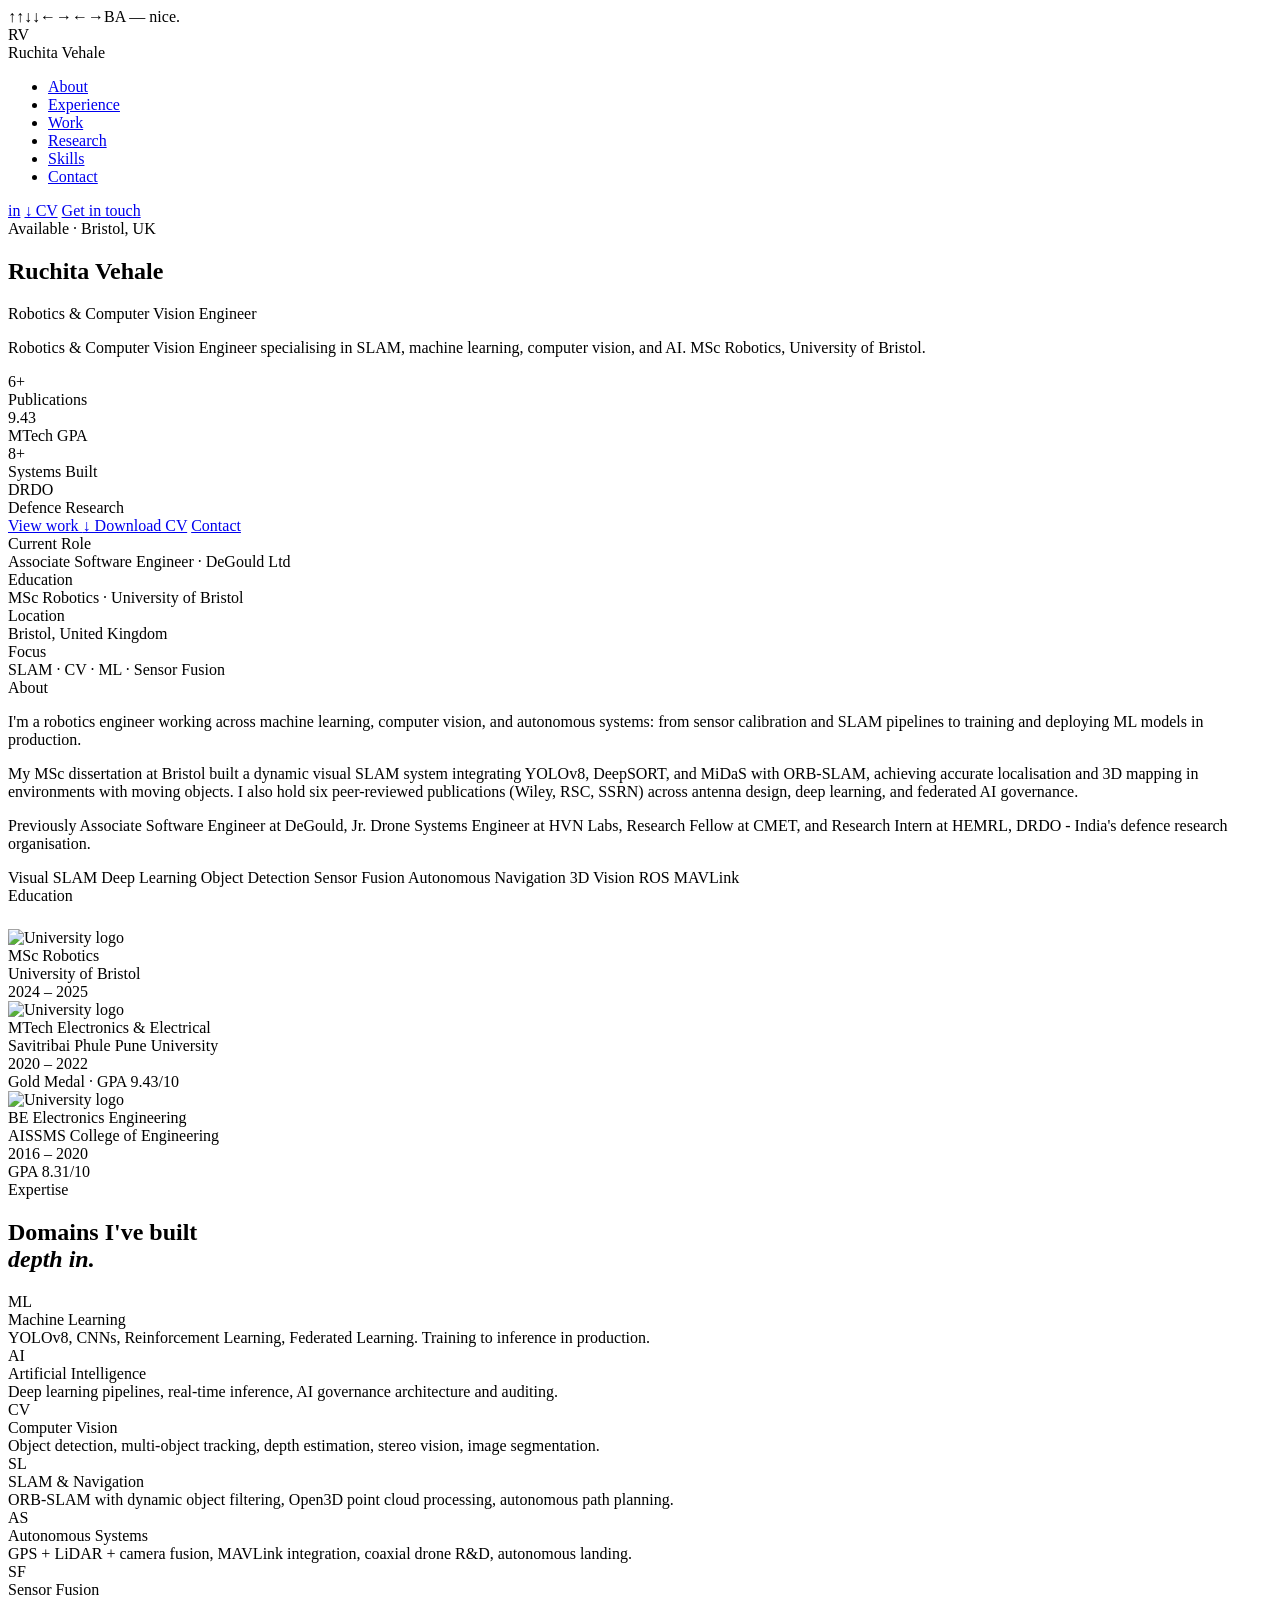
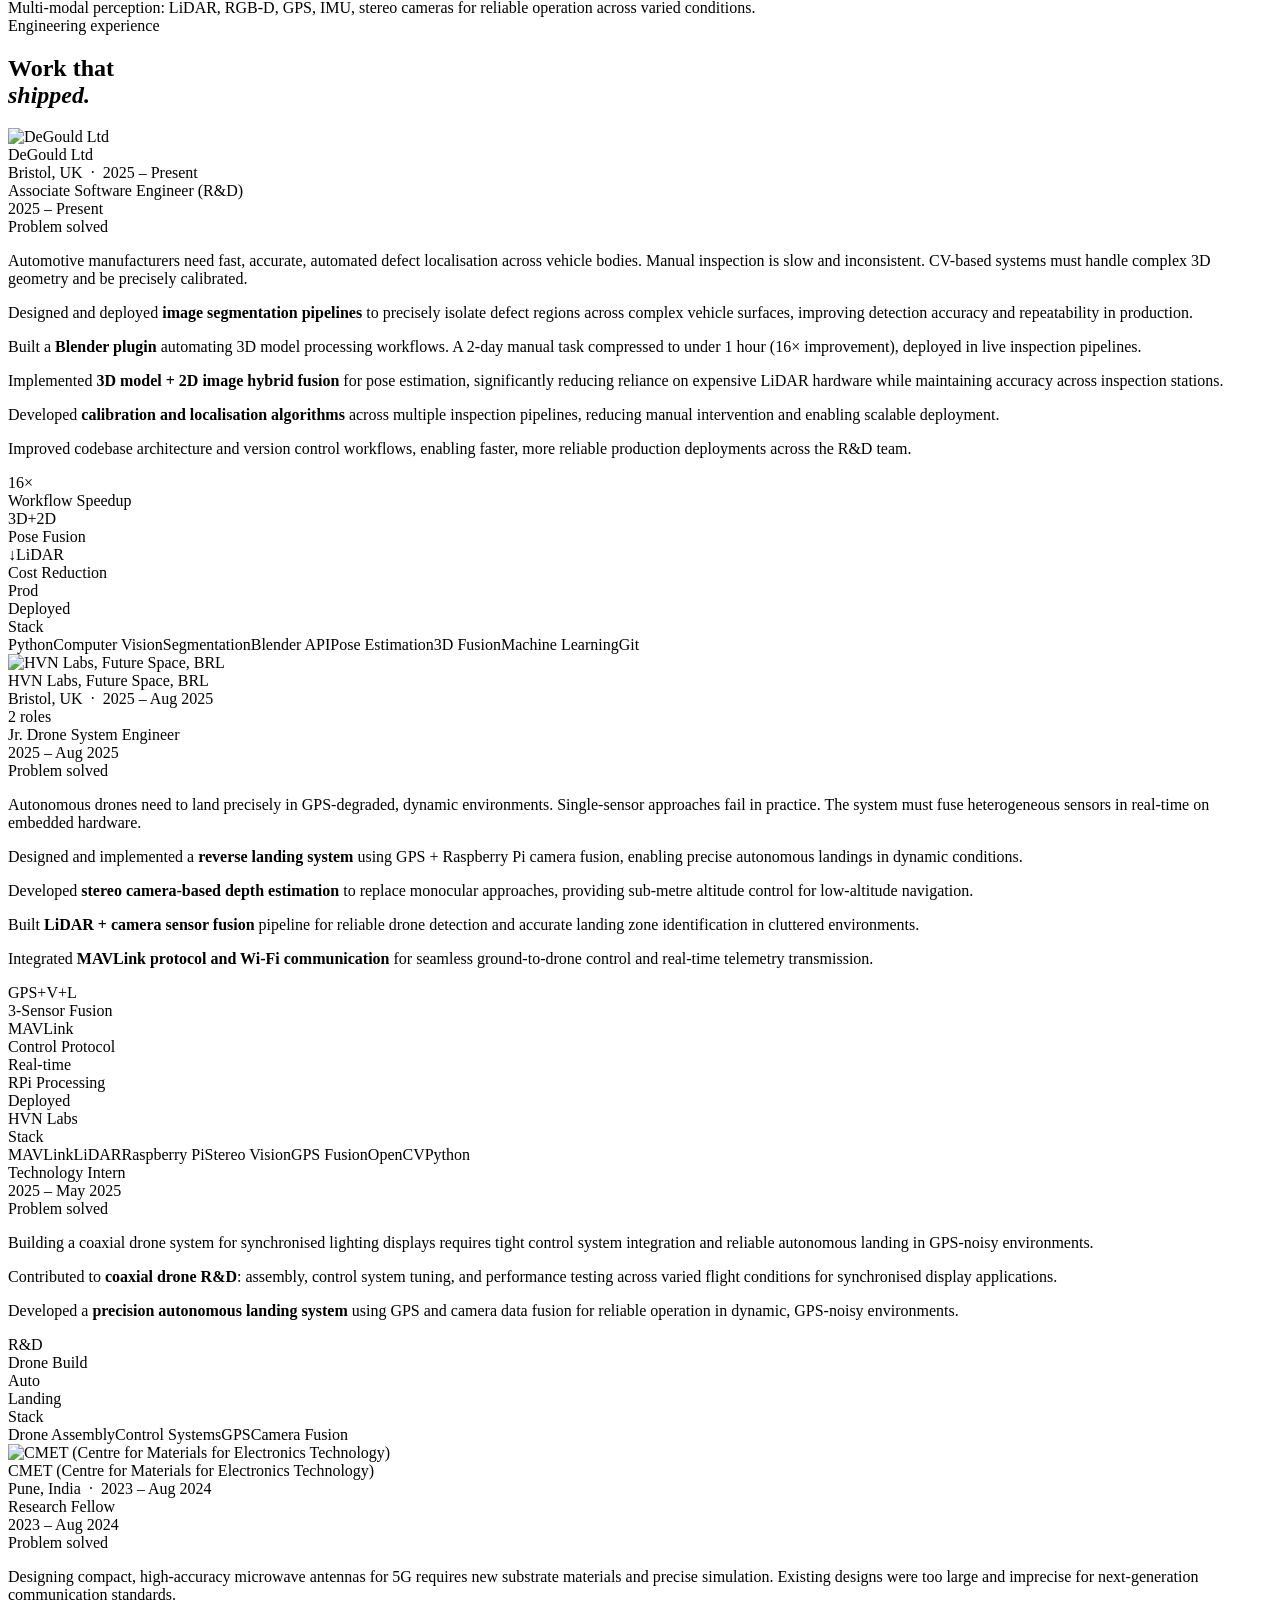
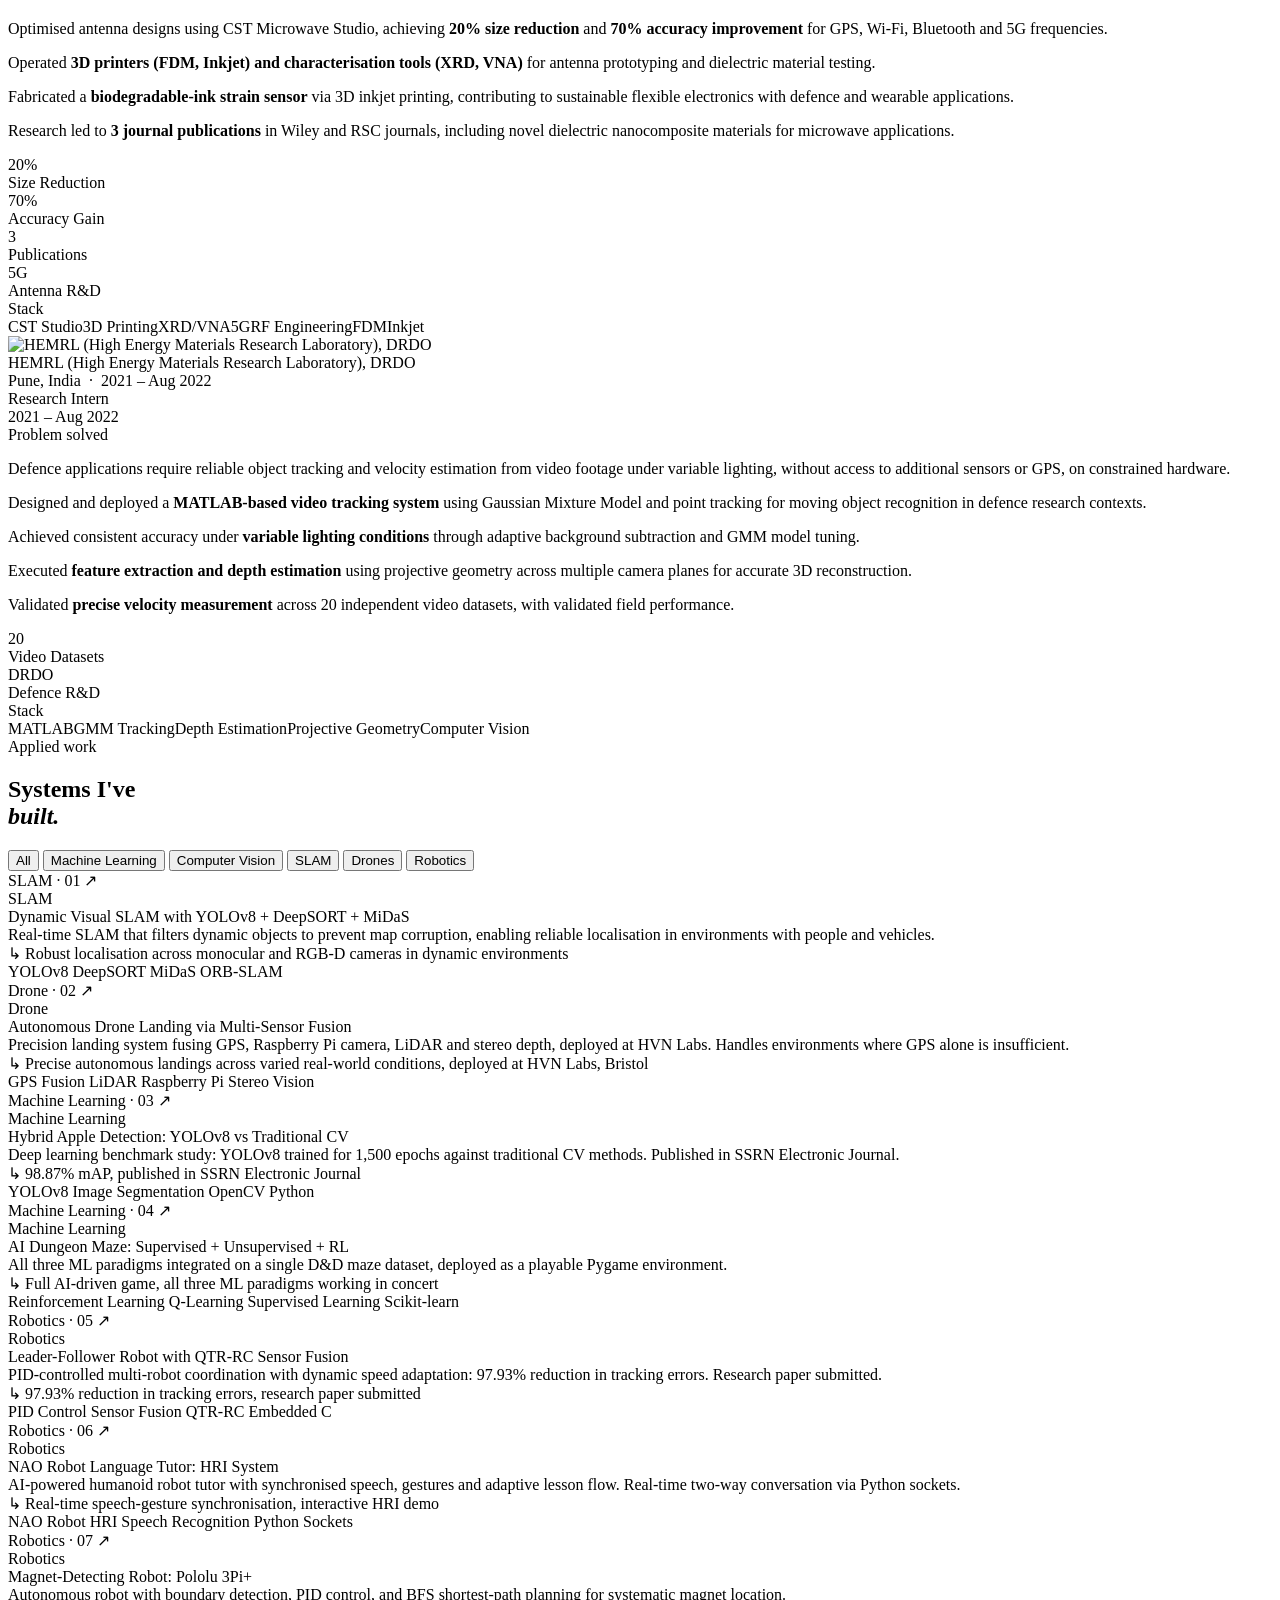
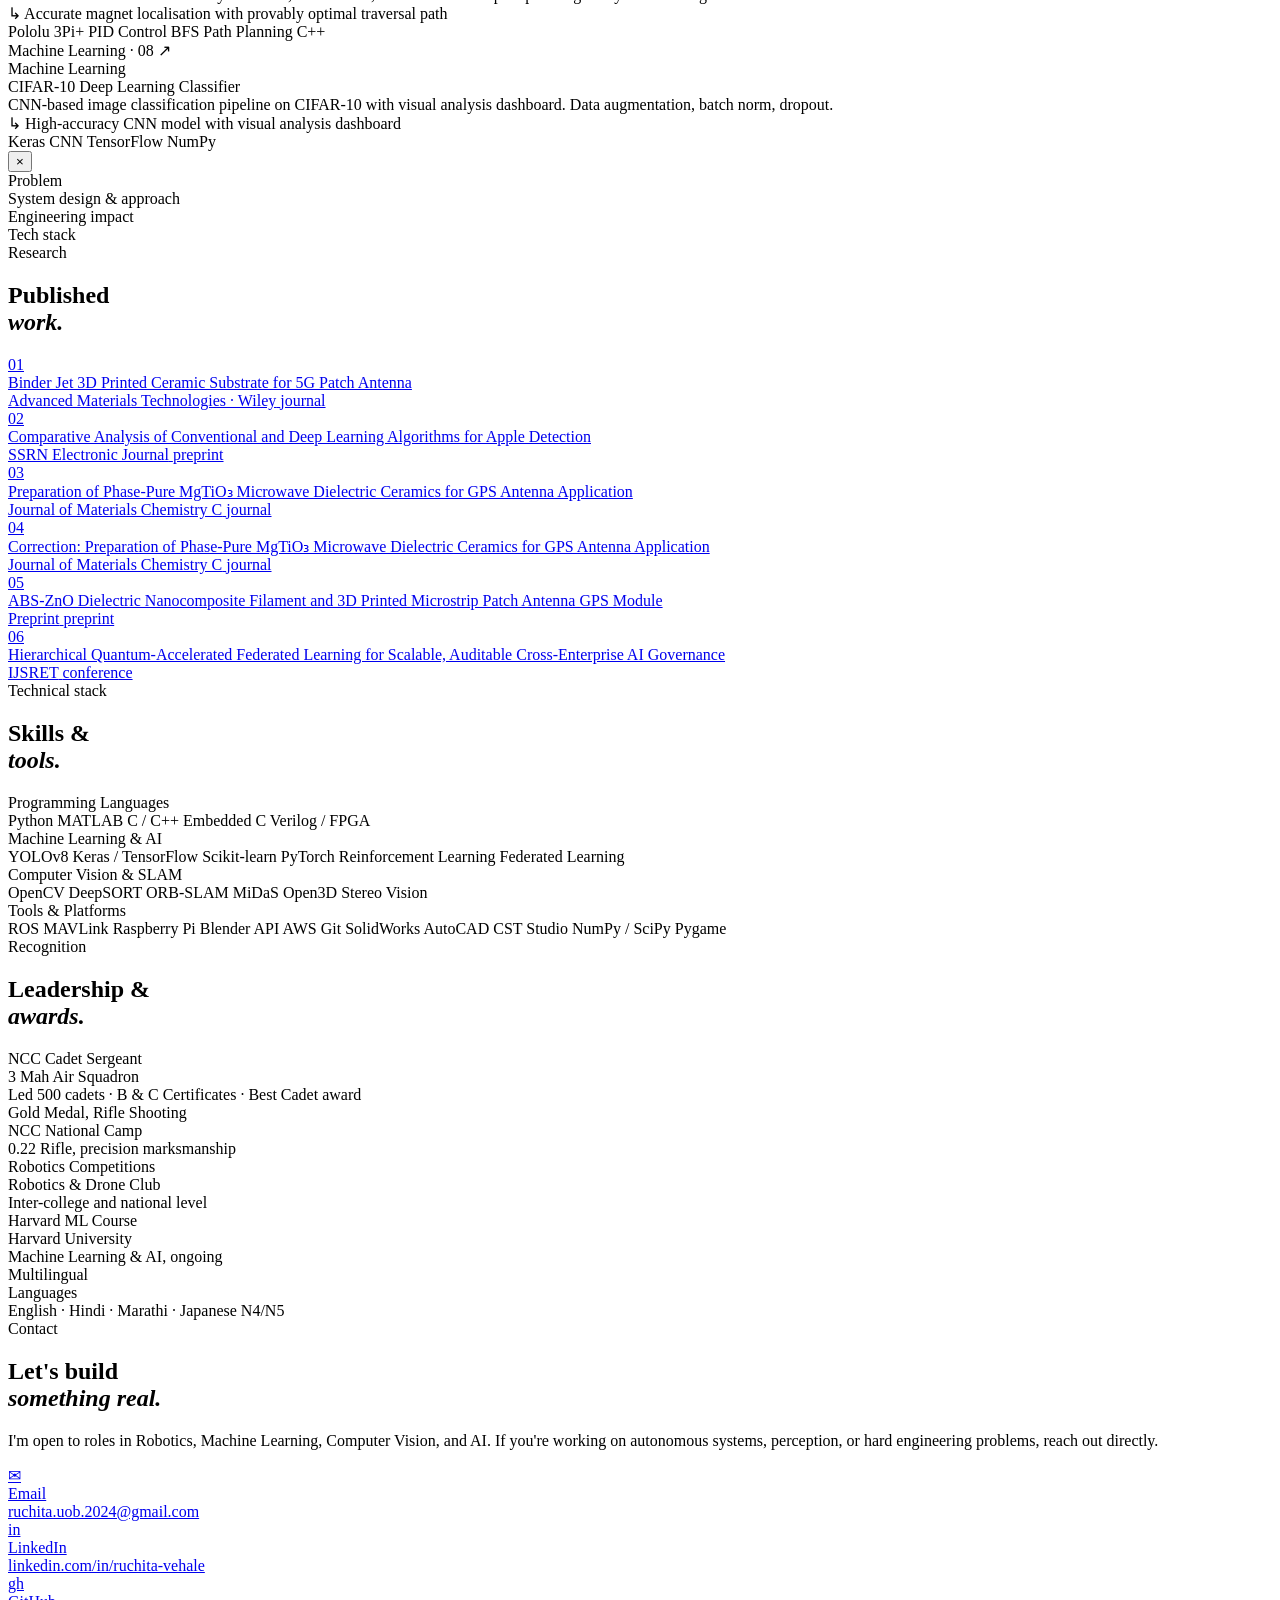
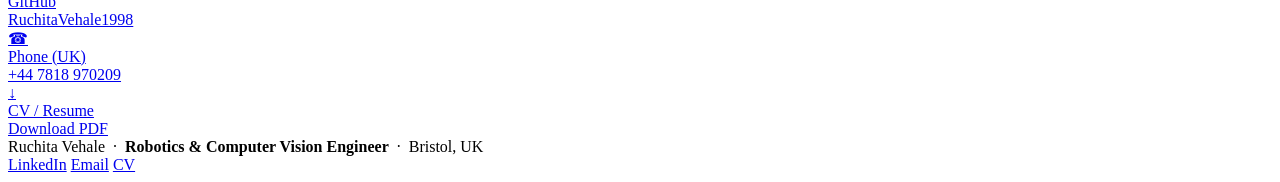
==== commit ac7396aa: "Added github links and downloads actual CV" ====
--- a/public/index.html
+++ b/public/index.html
@@ -140,8 +140,8 @@
     <div class="label rv">About</div>
     <div class="about-grid">
       <div class="about-text rv">
-        <p>I&#39;m a robotics engineer working at the intersection of machine learning, computer vision, and autonomous systems - across the full stack, from sensor calibration and SLAM pipelines to training and deploying ML models in real environments.</p>
-        <p>My MSc dissertation at Bristol built a dynamic visual SLAM system integrating YOLOv8, DeepSORT, and MiDaS with ORB-SLAM, achieving robust localisation and 3D mapping in environments with moving objects. I also hold six peer-reviewed publications (Wiley, RSC, SSRN) across antenna design, deep learning, and federated AI governance.</p>
+        <p>I&#39;m a robotics engineer working across machine learning, computer vision, and autonomous systems: from sensor calibration and SLAM pipelines to training and deploying ML models in production.</p>
+        <p>My MSc dissertation at Bristol built a dynamic visual SLAM system integrating YOLOv8, DeepSORT, and MiDaS with ORB-SLAM, achieving accurate localisation and 3D mapping in environments with moving objects. I also hold six peer-reviewed publications (Wiley, RSC, SSRN) across antenna design, deep learning, and federated AI governance.</p>
         <p>Previously Associate Software Engineer at DeGould, Jr. Drone Systems Engineer at HVN Labs, Research Fellow at CMET, and Research Intern at HEMRL, DRDO - India&#39;s defence research organisation.</p>
         <div class="about-tags">
           <span class="atag">Visual SLAM</span>
@@ -240,7 +240,7 @@
       <div class="ex-card rv">
         <div class="ex-glyph">SF</div>
         <div class="ex-title">Sensor Fusion</div>
-        <div class="ex-desc">Multi-modal perception: LiDAR, RGB-D, GPS, IMU, stereo cameras for robust real-world operation.</div>
+        <div class="ex-desc">Multi-modal perception: LiDAR, RGB-D, GPS, IMU, stereo cameras for reliable operation across varied conditions.</div>
       </div>
       
     </div>
@@ -446,7 +446,7 @@
                   
                   <div class="ep-body"><p>Designed and implemented a <strong>reverse landing system</strong> using GPS + Raspberry Pi camera fusion, enabling precise autonomous landings in dynamic conditions.</p>
 <p>Developed <strong>stereo camera-based depth estimation</strong> to replace monocular approaches, providing sub-metre altitude control for low-altitude navigation.</p>
-<p>Built <strong>LiDAR + camera sensor fusion</strong> pipeline for robust drone detection and accurate landing zone identification in cluttered environments.</p>
+<p>Built <strong>LiDAR + camera sensor fusion</strong> pipeline for reliable drone detection and accurate landing zone identification in cluttered environments.</p>
 <p>Integrated <strong>MAVLink protocol and Wi-Fi communication</strong> for seamless ground-to-drone control and real-time telemetry transmission.</p>
 </div>
                 </div>
@@ -591,12 +591,12 @@
                   
                   <div class="ep-prob">
                     <div class="ep-prob-lbl">Problem solved</div>
-                    <p>Designing compact, high-accuracy microwave antennas for 5G requires novel substrate materials and precise simulation. Existing designs were too large and imprecise for next-generation communication standards.</p>
+                    <p>Designing compact, high-accuracy microwave antennas for 5G requires new substrate materials and precise simulation. Existing designs were too large and imprecise for next-generation communication standards.</p>
                   </div>
                   
                   <div class="ep-body"><p>Optimised antenna designs using CST Microwave Studio, achieving <strong>20% size reduction</strong> and <strong>70% accuracy improvement</strong> for GPS, Wi-Fi, Bluetooth and 5G frequencies.</p>
 <p>Operated <strong>3D printers (FDM, Inkjet) and characterisation tools (XRD, VNA)</strong> for antenna prototyping and dielectric material testing.</p>
-<p>Fabricated a <strong>biodegradable-ink strain sensor</strong> via 3D inkjet printing - a novel approach to sustainable flexible electronics with defence and wearable applications.</p>
+<p>Fabricated a <strong>biodegradable-ink strain sensor</strong> via 3D inkjet printing, contributing to sustainable flexible electronics with defence and wearable applications.</p>
 <p>Research led to <strong>3 journal publications</strong> in Wiley and RSC journals, including novel dielectric nanocomposite materials for microwave applications.</p>
 </div>
                 </div>
@@ -699,9 +699,9 @@
                   </div>
                   
                   <div class="ep-body"><p>Designed and deployed a <strong>MATLAB-based video tracking system</strong> using Gaussian Mixture Model and point tracking for moving object recognition in defence research contexts.</p>
-<p>Achieved robust accuracy under <strong>variable lighting conditions</strong> through adaptive background subtraction and GMM model tuning.</p>
+<p>Achieved consistent accuracy under <strong>variable lighting conditions</strong> through adaptive background subtraction and GMM model tuning.</p>
 <p>Executed <strong>feature extraction and depth estimation</strong> using projective geometry across multiple camera planes for accurate 3D reconstruction.</p>
-<p>Validated <strong>precise velocity measurement</strong> across 20 independent video datasets, with reliable real-world performance.</p>
+<p>Validated <strong>precise velocity measurement</strong> across 20 independent video datasets, with validated field performance.</p>
 </div>
                 </div>
 
@@ -775,6 +775,7 @@
            data-result="Robust localisation across monocular and RGB-D cameras in dynamic environments"
            data-impact='[{&#34;label&#34;:&#34;Object Filtering&#34;,&#34;value&#34;:&#34;Dynamic&#34;},{&#34;label&#34;:&#34;Backend&#34;,&#34;value&#34;:&#34;ORB-SLAM&#34;},{&#34;label&#34;:&#34;Camera Support&#34;,&#34;value&#34;:&#34;RGB-D&#34;},{&#34;label&#34;:&#34;Point Cloud&#34;,&#34;value&#34;:&#34;Open3D&#34;}]'
            data-tags="YOLOv8,DeepSORT,MiDaS,ORB-SLAM,Open3D,Python,ROS"
+           data-github="https://github.com/RuchitaVehale1998/D455-Dynamic-Object-Aware-Visual-SLAM-Framework"
            onclick="openModal(this)">
 
         <div class="proj-idx">
@@ -784,7 +785,7 @@
 
         <div class="proj-cat">SLAM</div>
         <div class="proj-title">Dynamic Visual SLAM with YOLOv8 &#43; DeepSORT &#43; MiDaS</div>
-        <div class="proj-sum">Real-time SLAM that filters dynamic objects to prevent map corruption, enabling reliable localisation in real-world environments with people and vehicles.</div>
+        <div class="proj-sum">Real-time SLAM that filters dynamic objects to prevent map corruption, enabling reliable localisation in environments with people and vehicles.</div>
         <div class="proj-result">↳ Robust localisation across monocular and RGB-D cameras in dynamic environments</div>
         <div class="proj-stags">
           
@@ -813,6 +814,7 @@
            data-result="Precise autonomous landings across varied real-world conditions, deployed at HVN Labs, Bristol"
            data-impact='[{&#34;label&#34;:&#34;3-Sensor Fusion&#34;,&#34;value&#34;:&#34;GPS&#43;V&#43;L&#34;},{&#34;label&#34;:&#34;Protocol&#34;,&#34;value&#34;:&#34;MAVLink&#34;},{&#34;label&#34;:&#34;RPi&#34;,&#34;value&#34;:&#34;Real-time&#34;},{&#34;label&#34;:&#34;Deployed&#34;,&#34;value&#34;:&#34;HVN Labs&#34;}]'
            data-tags="GPS Fusion,LiDAR,Raspberry Pi,Stereo Vision,MAVLink,OpenCV,Python"
+           data-github="https://github.com/RuchitaVehale1998/drone-precision-landing"
            onclick="openModal(this)">
 
         <div class="proj-idx">
@@ -851,6 +853,7 @@
            data-result="98.87% mAP, published in SSRN Electronic Journal"
            data-impact='[{&#34;label&#34;:&#34;mAP Accuracy&#34;,&#34;value&#34;:&#34;98.87%&#34;},{&#34;label&#34;:&#34;Epochs&#34;,&#34;value&#34;:&#34;1500&#34;},{&#34;label&#34;:&#34;Published&#34;,&#34;value&#34;:&#34;SSRN&#34;},{&#34;label&#34;:&#34;Benchmarked&#34;,&#34;value&#34;:&#34;vs CV&#34;}]'
            data-tags="YOLOv8,Image Segmentation,OpenCV,Python,Deep Learning,Keras"
+           data-github=""
            onclick="openModal(this)">
 
         <div class="proj-idx">
@@ -889,6 +892,7 @@
            data-result="Full AI-driven game, all three ML paradigms working in concert"
            data-impact='[{&#34;label&#34;:&#34;ML Paradigms&#34;,&#34;value&#34;:&#34;3&#34;},{&#34;label&#34;:&#34;RL Agent&#34;,&#34;value&#34;:&#34;Q-Learning&#34;},{&#34;label&#34;:&#34;Live Demo&#34;,&#34;value&#34;:&#34;Pygame&#34;},{&#34;label&#34;:&#34;System&#34;,&#34;value&#34;:&#34;Unified&#34;}]'
            data-tags="Reinforcement Learning,Q-Learning,Supervised Learning,Scikit-learn,Pygame,Python"
+           data-github="https://github.com/RuchitaVehale1998/AI_Dungeon_Maze"
            onclick="openModal(this)">
 
         <div class="proj-idx">
@@ -927,6 +931,7 @@
            data-result="97.93% reduction in tracking errors, research paper submitted"
            data-impact='[{&#34;label&#34;:&#34;Error Reduction&#34;,&#34;value&#34;:&#34;97.93%&#34;},{&#34;label&#34;:&#34;Control Law&#34;,&#34;value&#34;:&#34;PID&#34;},{&#34;label&#34;:&#34;Sensor Array&#34;,&#34;value&#34;:&#34;QTR-RC&#34;},{&#34;label&#34;:&#34;Applicable&#34;,&#34;value&#34;:&#34;Swarm&#34;}]'
            data-tags="PID Control,Sensor Fusion,QTR-RC,Embedded C,C&#43;&#43;,Swarm Robotics"
+           data-github=""
            onclick="openModal(this)">
 
         <div class="proj-idx">
@@ -965,6 +970,7 @@
            data-result="Real-time speech-gesture synchronisation, interactive HRI demo"
            data-impact='[{&#34;label&#34;:&#34;Speech Sync&#34;,&#34;value&#34;:&#34;Real-time&#34;},{&#34;label&#34;:&#34;Synchronised&#34;,&#34;value&#34;:&#34;Gesture&#34;},{&#34;label&#34;:&#34;Lesson Flow&#34;,&#34;value&#34;:&#34;Adaptive&#34;},{&#34;label&#34;:&#34;Demo Ready&#34;,&#34;value&#34;:&#34;HRI&#34;}]'
            data-tags="NAO Robot,HRI,Speech Recognition,Python Sockets,Choreographe,AI"
+           data-github=""
            onclick="openModal(this)">
 
         <div class="proj-idx">
@@ -1003,6 +1009,7 @@
            data-result="Accurate magnet localisation with provably optimal traversal path"
            data-impact='[{&#34;label&#34;:&#34;Path Planning&#34;,&#34;value&#34;:&#34;BFS&#34;},{&#34;label&#34;:&#34;Navigation&#34;,&#34;value&#34;:&#34;PID&#34;},{&#34;label&#34;:&#34;Boundary Detect&#34;,&#34;value&#34;:&#34;IR&#34;},{&#34;label&#34;:&#34;Path&#34;,&#34;value&#34;:&#34;Optimal&#34;}]'
            data-tags="Pololu 3Pi&#43;,PID Control,BFS Path Planning,C&#43;&#43;,Embedded"
+           data-github=""
            onclick="openModal(this)">
 
         <div class="proj-idx">
@@ -1041,6 +1048,7 @@
            data-result="High-accuracy CNN model with visual analysis dashboard"
            data-impact='[{&#34;label&#34;:&#34;Benchmark&#34;,&#34;value&#34;:&#34;CIFAR-10&#34;},{&#34;label&#34;:&#34;Architecture&#34;,&#34;value&#34;:&#34;CNN&#34;},{&#34;label&#34;:&#34;Framework&#34;,&#34;value&#34;:&#34;Keras&#34;},{&#34;label&#34;:&#34;Dashboard&#34;,&#34;value&#34;:&#34;Visual&#34;}]'
            data-tags="Keras,CNN,TensorFlow,NumPy,Data Augmentation,Python"
+           data-github=""
            onclick="openModal(this)">
 
         <div class="proj-idx">
@@ -1092,6 +1100,7 @@
       <div class="mo-res" id="mo-res"></div>
       <div class="mo-lbl">Tech stack</div>
       <div class="mo-tags" id="mo-tags"></div>
+      <a id="mo-gh" class="mo-gh-btn" target="_blank" rel="noopener" style="display:none">View on GitHub ↗</a>
     </div>
   </div>
 </div>
@@ -1314,7 +1323,7 @@
     <div class="label rv">Contact</div>
     <h2 class="display rv">Let's build<br><em>something real.</em></h2>
     <div class="contact-solo rv">
-      <p class="contact-intro">I'm open to roles in Robotics, Machine Learning, Computer Vision, and AI. If you're working on autonomous systems, perception, or hard engineering problems — reach out directly.</p>
+      <p class="contact-intro">I'm open to roles in Robotics, Machine Learning, Computer Vision, and AI. If you're working on autonomous systems, perception, or hard engineering problems, reach out directly.</p>
       <div class="ct-links-grid">
         <a href="mailto:ruchita.uob.2024@gmail.com" class="clink-card">
           <div class="clink-card-ic">✉</div>
@@ -1326,6 +1335,13 @@
           <div class="clink-card-ic">in</div>
           <div class="clink-card-key">LinkedIn</div>
           <div class="clink-card-val">linkedin.com/in/ruchita-vehale</div>
+        </a>
+        
+        
+        <a href="https://github.com/RuchitaVehale1998" target="_blank" rel="noopener" class="clink-card">
+          <div class="clink-card-ic">gh</div>
+          <div class="clink-card-key">GitHub</div>
+          <div class="clink-card-val">RuchitaVehale1998</div>
         </a>
         
         <a href="tel:&#43;44%207818%20970209" class="clink-card">
